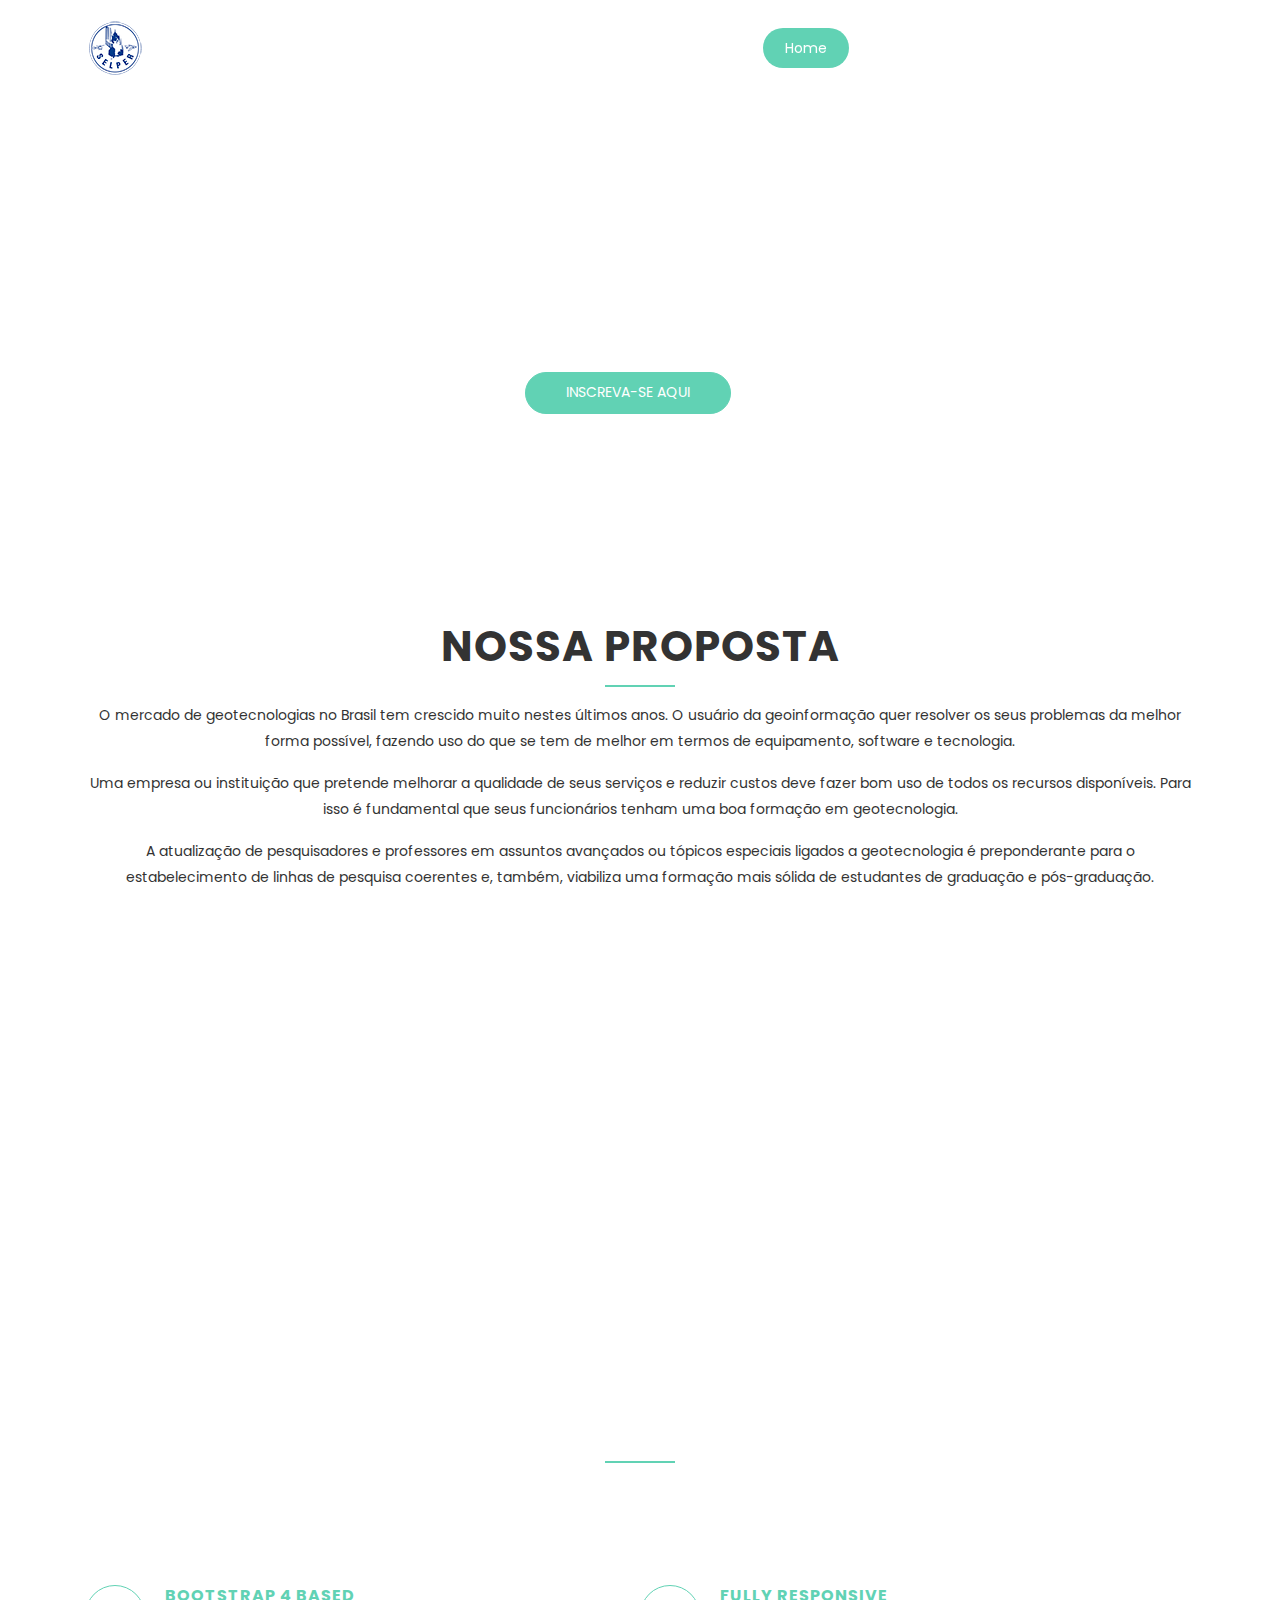
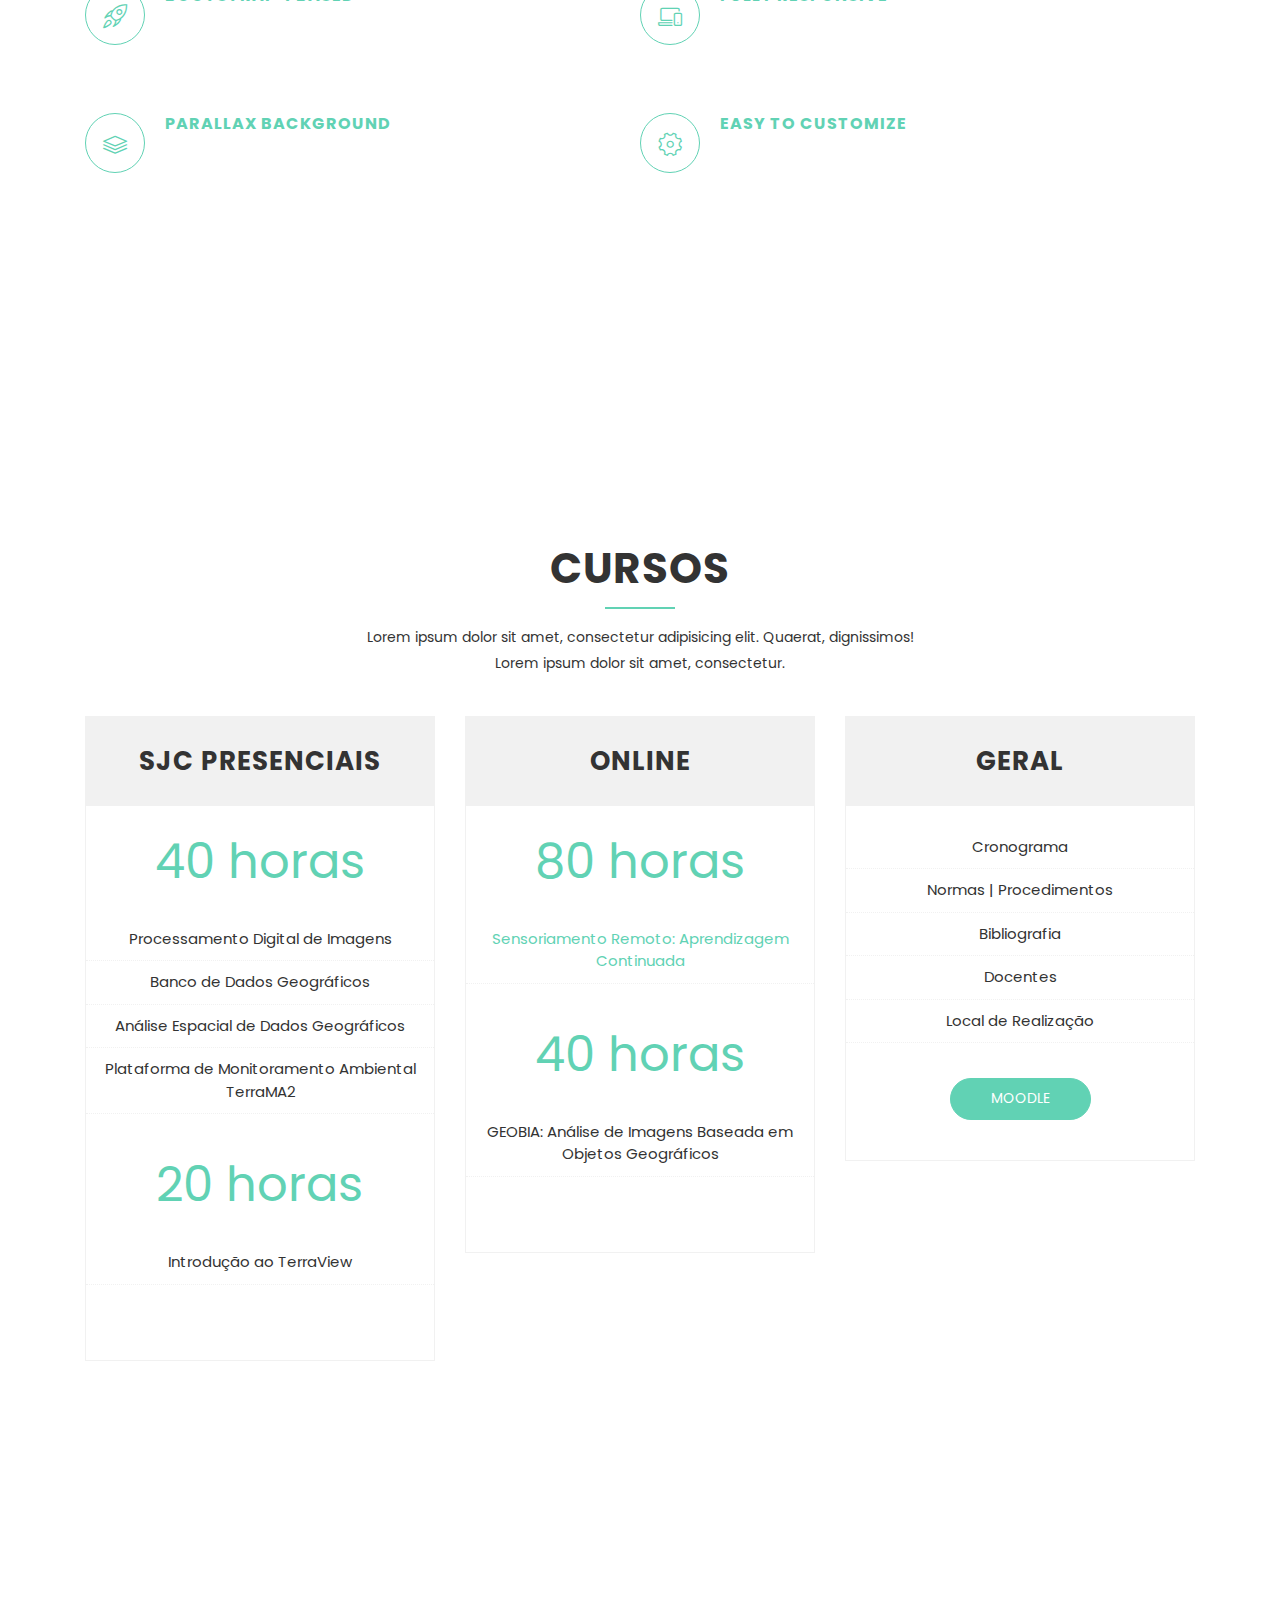
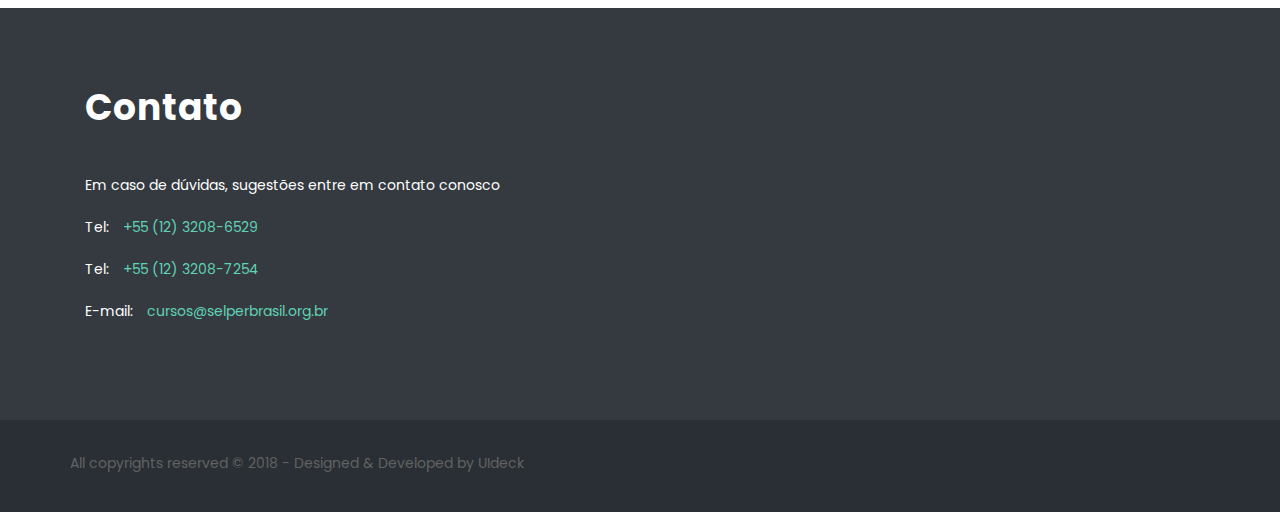
==== index.html @ e71ef6f6 "Initial commit" ====
<!DOCTYPE html>
<html lang="en">
<head>
  <!-- Required meta tags -->
  <meta charset="utf-8">
  <meta name="viewport" content="width=device-width, initial-scale=1, shrink-to-fit=no">
  <meta name="keywords" content="Bootstrap, Parallax, Template, Registration, Landing">
  <meta name="viewport" content="width=device-width, initial-scale=1, maximum-scale=1">
  <meta name="author" content="Grayrids">
  <title>SELPER | Cursos de Curta Duração</title>

  <!-- Bootstrap CSS -->
  <link rel="stylesheet" href="css/bootstrap.min.css">
  <link rel="stylesheet" href="css/font-awesome.min.css">
  <link rel="stylesheet" href="css/line-icons.css">
  <link rel="stylesheet" href="css/owl.carousel.css">
  <link rel="stylesheet" href="css/owl.theme.css">
  <link rel="stylesheet" href="css/nivo-lightbox.css">
  <link rel="stylesheet" href="css/magnific-popup.css">
  <link rel="stylesheet" href="css/slicknav.css">
  <link rel="stylesheet" href="css/animate.css">
  <link rel="stylesheet" href="css/main.css">    
  <link rel="stylesheet" href="css/responsive.css">

</head>
<body>

  <!-- Header Section Start -->
  <header id="hero-area" data-stellar-background-ratio="0.5">    
    <!-- Navbar Start -->
    <nav class="navbar navbar-expand-lg fixed-top scrolling-navbar indigo">
      <div class="container">
        <!-- Brand and toggle get grouped for better mobile display -->
        <div class="navbar-header">
          <a href="index.html" class="navbar-brand"><img class="img-fulid" src="img/selper.png" alt=""></a>
          <button class="navbar-toggler" type="button" data-toggle="collapse" data-target="#main-navbar" aria-controls="main-navbar" aria-expanded="false" aria-label="Toggle navigation">
            <i class="lnr lnr-menu"></i>
          </button>
        </div>
        <div class="collapse navbar-collapse" id="main-navbar">
          <ul class="navbar-nav mr-auto w-100 justify-content-end">
            <li class="nav-item">
              <a class="nav-link page-scroll" href="#hero-area">Home</a>
            </li>
            <li class="nav-item">
              <a class="nav-link page-scroll" href="#services">Nossa Proposta</a>
            </li>
             <!--  <li class="nav-item">
                <a class="nav-link page-scroll" href="#features">Features</a>
              </li> -->
              <!-- <li class="nav-item">
                <a class="nav-link page-scroll" href="#portfolios">Works</a>
              </li> -->
              <li class="nav-item">
                <a class="nav-link page-scroll" href="#pricing">Cursos</a>
              </li>
              <!-- <li class="nav-item">
                <a class="nav-link page-scroll" href="#team">Team</a>
              </li> -->
              <!-- <li class="nav-item">
                <a class="nav-link page-scroll" href="#blog">Blog</a>
              </li> -->
              <li class="nav-item">
                <a class="nav-link page-scroll" href="#contact">Contact</a>
              </li>
            </ul>
          </div>
        </div>

        <!-- Mobile Menu Start -->
        <ul class="mobile-menu">
         <li>
          <a class="page-scroll" href="#hero-area">Home</a>
        </li>
        <li>
          <a class="page-scroll" href="#services">Services</a>
        </li>
        <li>
          <a class="page-scroll" href="#features">Features</a>
        </li>
        <li>
          <a class="page-scroll" href="#portfolios">Works</a>
        </li>
        <li>
          <a class="page-scroll" href="#pricing">Pricing</a>
        </li>
        <li>
          <a class="page-scroll" href="#team">Team</a>
        </li>
        <li >
          <a class="page-scroll" href="#blog">Blog</a>
        </li>
        <li>
          <a class="page-scroll" href="#contact">Contact</a>
        </li>
      </ul>
      <!-- Mobile Menu End -->

    </nav>
    <!-- Navbar End -->   
    <div class="container">      
      <div class="row justify-content-md-center">
        <div class="col-md-10">
          <div class="contents text-center">
            <h1 class="wow fadeInDown" data-wow-duration="1000ms" data-wow-delay="0.3s">SELPER BRASIL | Cursos de Curta Duração</h1>
            <p class="lead  wow fadeIn" data-wow-duration="1000ms" data-wow-delay="400ms">O programa de Formação Avançada em Geotecnologias é oferecido pela SELPER Brasil e tem por objetivo apresentar um conjunto de cursos de curta duração, presenciais e online, destinados a apoiar o uso das geotecnologias no Brasil. </p>
            <a href="#pricing" class="btn btn-common wow fadeInUp" data-wow-duration="1000ms" data-wow-delay="400ms">Inscreva-se aqui</a>
          </div>
        </div>
      </div> 
    </div>           
  </header>
  <!-- Header Section End --> 

  <!-- Services Section Start -->
  <section id="services" class="section">
    <div class="container">
      <div class="section-header">          
        <h2 class="section-title wow fadeIn" data-wow-duration="1000ms" data-wow-delay="0.3s">Nossa Proposta</h2>
        <hr class="lines wow zoomIn" data-wow-delay="0.3s">
        <p class="section-subtitle wow fadeIn" data-wow-duration="1000ms" data-wow-delay="0.3s">O mercado de geotecnologias no Brasil tem crescido muito nestes últimos anos. O usuário da geoinformação quer resolver os seus problemas da melhor forma possível, fazendo uso do que se tem de melhor em termos de equipamento, software e tecnologia.</p> 

         <p class="section-subtitle wow fadeIn" data-wow-duration="1000ms" data-wow-delay="0.3s"> Uma empresa ou instituição que pretende melhorar a qualidade de seus serviços e reduzir custos deve fazer bom uso de todos os recursos disponíveis. Para isso é fundamental que seus funcionários tenham uma boa formação em geotecnologia.</p>

          <p class="section-subtitle wow fadeIn" data-wow-duration="1000ms" data-wow-delay="0.3s">A atualização de pesquisadores e professores em assuntos avançados ou tópicos especiais ligados a geotecnologia é preponderante para o estabelecimento de linhas de pesquisa coerentes e, também, viabiliza uma formação mais sólida de estudantes de graduação e pós-graduação. </p>

        <p class="section-subtitle wow fadeIn" data-wow-duration="1000ms" data-wow-delay="0.3s">É neste contexto que a SELPER coloca sua proposta de treinamento <span style="color: rgb(97, 183, 142);">"Formação Avançada em Geotecnologias"</span>. O oferecimento de treinamento na área de geoinformação tem o objetivo de propiciar aos profissionais de empresas, universidades e institutos de pesquisa uma formação abrangente em geotecnologias.</p>
      </div>
      <div class="row">
        <div class="col-md-4 col-sm-6">
          <div class="item-boxes wow fadeInDown" data-wow-delay="0.8s">
            <div class="icon">
              <i class="lnr lnr-laptop"></i>
            </div>
            <h4>Atuação</h4>
            <p>Sensoriamento Remoto, Geotecnologias e Geoprocessamento</p>
          </div>
        </div>
        <div class="col-md-4 col-sm-6">
          <div class="item-boxes wow fadeInDown" data-wow-delay="0.2s">
            <div class="icon">
              <i class="lnr lnr-users"></i>
            </div>
            <h4>Merece destaque</h4>
            <p>4.700 profissionais terem participado dos cursos nos 15 anos de existência do nosso programa de treinamento</p>
          </div>
        </div>
        <div class="col-md-4 col-sm-6">
          <div class="item-boxes wow fadeInDown" data-wow-delay="1.2s">
            <div class="icon">
              <i class="lnr lnr-book"></i>
            </div>
            <h4>Cursos</h4>
            <p>Presenciais, Online, na sua Instituição</p>
          </div>
        </div>
      </div>
    </div>
  </section>
  <!-- Services Section End -->

  <!-- Features Section Start -->
     <section id="features" class="section" data-stellar-background-ratio="0.2">
      <div class="container">
        <div class="section-header">          
          <h2 class="section-title">Cursos em Destaque</h2>
          <hr class="lines">
          <p class="section-subtitle">Lorem ipsum dolor sit amet, consectetur adipisicing elit. Quaerat, dignissimos! <br> Lorem ipsum dolor sit amet, consectetur.</p>
        </div>
        <div class="row">
          <div class="col-lg-12 col-md-12 col-xs-12">
            <div class="container">
              <div class="row">
                 <div class="col-lg-6 col-sm-6 col-xs-12 box-item">
                    <span class="icon">
                      <i class="lnr lnr-rocket"></i>
                    </span>
                    <div class="text">
                      <h4>Bootstrap 4 Based</h4>
                      <p>Lorem Ipsum is simply dummy text of the printing and typesetting industry.</p>
                    </div>
                  </div>
                  <div class="col-lg-6 col-sm-6 col-xs-12 box-item">
                    <span class="icon">
                      <i class="lnr lnr-laptop-phone"></i>
                    </span>
                    <div class="text">
                      <h4>Fully Responsive</h4>
                      <p>Lorem Ipsum is simply dummy text of the printing and typesetting industry.</p>
                    </div>
                  </div>
                  <div class="col-lg-6 col-sm-6 col-xs-12 box-item">
                    <span class="icon">
                      <i class="lnr lnr-layers"></i>
                    </span>
                    <div class="text">
                      <h4>Parallax Background</h4>
                      <p>Lorem Ipsum is simply dummy text of the printing and typesetting industry</p>
                    </div>
                  </div>
                  <div class="col-lg-6 col-sm-6 col-xs-12 box-item">
                    <span class="icon">
                      <i class="lnr lnr-cog"></i>
                    </span>
                    <div class="text">
                      <h4>Easy to Customize</h4>
                      <p>Lorem Ipsum is simply dummy text of the printing and typesetting industry</p>
                    </div>
                  </div>
              </div>
            </div>
          </div>


          <!-- <div class="col-lg-4 col-xs-12">
            <div class="show-box">
              <img class="img-fulid" src="img/features/feature.png" alt="">
            </div>
          </div> -->
        </div>
      </div>


    </section>
    <!-- Features Section End -->    

    <!-- Portfolio Section -->
    <section id="portfolios" class="section">
      <!-- Container Starts -->
      <!-- <div class="container">
        <div class="section-header">          
          <h2 class="section-title">Our Portfolio</h2>
          <hr class="lines">
          <p class="section-subtitle">Lorem ipsum dolor sit amet, consectetur adipisicing elit. Quaerat, dignissimos! <br> Lorem ipsum dolor sit amet, consectetur.</p>
        </div>
        <div class="row">          
          <div class="col-md-12"> -->
            <!-- Portfolio Controller/Buttons -->
            <!-- <div class="controls text-center">
              <a class="filter active btn btn-common" data-filter="all">
                All 
              </a>
              <a class="filter btn btn-common" data-filter=".design">
                Design 
              </a>
              <a class="filter btn btn-common" data-filter=".development">
                Development
              </a>
              <a class="filter btn btn-common" data-filter=".print">
                Print 
              </a>
            </div> -->
            <!-- Portfolio Controller/Buttons Ends-->
          </div>

          <!-- Portfolio Recent Projects -->
          <!-- <div id="portfolio" class="row">
            <div class="col-sm-6 col-md-4 col-lg-4 col-xl-4 mix development print">
              <div class="portfolio-item">
                <div class="shot-item">
                  <img src="img/portfolio/img1.jpg" alt="" />  
                  <a class="overlay lightbox" href="img/portfolio/img1.jpg">
                    <i class="lnr lnr-eye item-icon"></i>
                  </a>
                </div>               
              </div>
            </div>
            <div class="col-sm-6 col-md-4 col-lg-4 col-xl-4 mix design print">
              <div class="portfolio-item">
                <div class="shot-item">
                  <img src="img/portfolio/img2.jpg" alt="" />  
                  <a class="overlay lightbox" href="img/portfolio/img2.jpg">
                    <i class="lnr lnr-eye item-icon"></i>
                  </a>
                </div>               
              </div>
            </div>
            <div class="col-sm-6 col-md-4 col-lg-4 col-xl-4 mix development">
              <div class="portfolio-item">
                <div class="shot-item">
                  <img src="img/portfolio/img3.jpg" alt="" />  
                  <a class="overlay lightbox" href="img/portfolio/img3.jpg">
                    <i class="lnr lnr-eye item-icon"></i>
                  </a>
                </div>               
              </div>
            </div>
            <div class="col-sm-6 col-md-4 col-lg-4 col-xl-4 mix development design">
              <div class="portfolio-item">
                <div class="shot-item">
                  <img src="img/portfolio/img4.jpg" alt="" />  
                  <a class="overlay lightbox" href="img/portfolio/img4.jpg">
                    <i class="lnr lnr-eye item-icon"></i>
                  </a>
                </div>               
              </div>
            </div>
            <div class="col-sm-6 col-md-4 col-lg-4 col-xl-4 mix development">
              <div class="portfolio-item">
                <div class="shot-item">
                  <img src="img/portfolio/img5.jpg" alt="" />  
                  <a class="overlay lightbox" href="img/portfolio/img5.jpg">
                    <i class="lnr lnr-eye item-icon"></i>
                  </a>
                </div>               
              </div>
            </div>
            <div class="col-sm-6 col-md-4 col-lg-4 col-xl-4 mix print design">
              <div class="portfolio-item">
                <div class="shot-item">
                  <img src="img/portfolio/img6.jpg" alt="" />  
                  <a class="overlay lightbox" href="img/portfolio/img6.jpg">
                    <i class="lnr lnr-eye item-icon"></i>
                  </a>
                </div>               
              </div>
            </div>
          </div>
        </div>
      </div> -->
      <!-- Container Ends -->
    </section>
    <!-- Portfolio Section Ends --> 

    <!-- Start Video promo Section -->
    <!-- <section class="video-promo section">
      <div class="container">
        <div class="row justify-content-center">
          <div class="col-lg-8">
              <div class="video-promo-content text-center">
                <h2 class="wow zoomIn" data-wow-duration="1000ms" data-wow-delay="100ms">Watch Our Intro video</h2>
                <p class="wow zoomIn" data-wow-duration="1000ms" data-wow-delay="100ms">Aliquam vestibulum cursus felis. In iaculis iaculis sapien ac condimentum. Vestibulum congue posuere lacus, id tincidunt nisi porta sit amet. Suspendisse et sapien varius, pellentesque dui non, semper orci.</p>
                <a href="https://www.youtube.com/watch?v=IXoMDwh4Cq8" class="video-popup wow fadeInUp" data-wow-duration="1000ms" data-wow-delay="0.3s"><i class="lnr lnr-film-play"></i></a>
              </div>
          </div>
        </div>
      </div>
    </section> -->
    <!-- End Video Promo Section -->

    <!-- Start Pricing Table Section -->
    <div id="pricing" class="section pricing-section">
      <div class="container">
        <div class="section-header">          
          <h2 class="section-title">Cursos</h2>
          <hr class="lines">
          <p class="section-subtitle">Lorem ipsum dolor sit amet, consectetur adipisicing elit. Quaerat, dignissimos! <br> Lorem ipsum dolor sit amet, consectetur.</p>
        </div>

        <div class="row pricing-tables">
          <div class="col-md-4 col-sm-6 col-xs-12">
            <div class="pricing-table">
              <div class="pricing-details">
                <h2>SJC Presenciais</h2>
                <span>40 horas</span>
                <ul>
                  <li>Processamento Digital de Imagens</li>
                  <li>Banco de Dados Geográficos</li>
                  <li>Análise Espacial de Dados Geográficos</li>
                  <li>Plataforma de Monitoramento Ambiental TerraMA2</li>
                </ul>
                <span>20 horas</span>
                <ul>
                  <li>Introdução ao TerraView</li>
                </ul>
              </div>
              <!-- <div class="plan-button">
                <a href="#" class="btn btn-common">Saiba Mais</a>
              </div> -->
            </div>
          </div>

          <div class="col-md-4 col-sm-6 col-xs-12">
            <div class="pricing-table">
              <div class="pricing-details">
                <h2>Online</h2>
                <span>80 horas</span>
                <ul>
                  <li><a href="remote-sensing/index.html">Sensoriamento Remoto: Aprendizagem Continuada</a></li>
                </ul>
                <span>40 horas</span>
                <ul>
                  <li>GEOBIA: Análise de Imagens Baseada em Objetos Geográficos</li>
                </ul>
              </div>
              <!-- <div class="plan-button">
                <a href="#" class="btn btn-common">Saiba Mais</a>
              </div> -->
            </div>
          </div>

          <div class="col-md-4 col-sm-6 col-xs-12">
            <div class="pricing-table">
              <div class="pricing-details">
                <h2>Geral</h2>
                <!-- <span>$9.50</span> -->
                <ul>
                  <li>Cronograma</li>
                  <li>Normas | Procedimentos</li>
                  <li>Bibliografia</li>
                  <li>Docentes</li>
                  <li>Local de Realização</li>
                </ul>
              </div>
              <div class="plan-button">
                <a href="#" class="btn btn-common">MOODLE</a>
              </div>
            </div>
          </div>

        </div>
      </div>
    </div>
    <!-- End Pricing Table Section -->

    <!-- Counter Section Start -->
    <!-- <div class="counters section" data-stellar-background-ratio="0.5">
      <div class="container">
        <div class="row"> 
          <div class="col-sm-6 col-md-3 col-lg-3">
            <div class="facts-item">   
              <div class="icon">
                <i class="lnr lnr-clock"></i>
              </div>             
              <div class="fact-count">
                <h3><span class="counter">1589</span></h3>
                <h4>Working Hours</h4>
              </div>
            </div>
          </div>
          <div class="col-sm-6 col-md-3 col-lg-3">
            <div class="facts-item">   
              <div class="icon">
                <i class="lnr lnr-briefcase"></i>
              </div>            
              <div class="fact-count">
                <h3><span class="counter">699</span></h3>
                <h4>Completed Projects</h4>
              </div>
            </div>
          </div>
          <div class="col-sm-6 col-md-3 col-lg-3">
            <div class="facts-item"> 
              <div class="icon">
                <i class="lnr lnr-user"></i>
              </div>              
              <div class="fact-count">
                <h3><span class="counter">203</span></h3>
                <h4>No. of Clients</h4>
              </div>
            </div>
          </div>
          <div class="col-sm-6 col-md-3 col-lg-3">
            <div class="facts-item"> 
              <div class="icon">
                <i class="lnr lnr-heart"></i>
              </div>              
              <div class="fact-count">
                <h3><span class="counter">1689</span></h3>
                <h4>Peoples Love</h4>
              </div>
            </div>
          </div>
        </div>
      </div>
    </div> -->
    <!-- Counter Section End -->

    <!-- Team section Start -->
    <!-- <section id="team" class="section">
      <div class="container">
        <div class="section-header">          
          <h2 class="section-title">Our Team</h2>
          <hr class="lines">
          <p class="section-subtitle">Lorem ipsum dolor sit amet, consectetur adipisicing elit. Quaerat, dignissimos! <br> Lorem ipsum dolor sit amet, consectetur.</p>
        </div>
        <div class="row">
          <div class="col-lg-3 col-md-6 col-xs-12">
            <div class="single-team">
              <img src="img/team/team1.jpg" alt="">
              <div class="team-details">
                <div class="team-inner">
                  <h4 class="team-title">Jhon Doe</h4>
                  <p>Chief Technical Officer</p>
                  <ul class="social-list">
                    <li class="facebook"><a href="#"><i class="fa fa-facebook"></i></a></li>
                    <li class="twitter"><a href="#"><i class="fa fa-twitter"></i></a></li>
                    <li class="google-plus"><a href="#"><i class="fa fa-google-plus"></i></a></li>
                    <li class="linkedin"><a href="#"><i class="fa fa-linkedin"></i></a></li>
                  </ul>
                </div>
              </div>
            </div>
          </div>
          <div class="col-lg-3 col-md-6 col-xs-12">
            <div class="single-team">
              <img src="img/team/team2.jpg" alt="">
              <div class="team-details">
                <div class="team-inner">
                  <h4 class="team-title">Paul Kowalsy</h4>
                  <p>CEO & Co-Founder</p>
                  <ul class="social-list">
                    <li class="facebook"><a href="#"><i class="fa fa-facebook"></i></a></li>
                    <li class="twitter"><a href="#"><i class="fa fa-twitter"></i></a></li>
                    <li class="google-plus"><a href="#"><i class="fa fa-google-plus"></i></a></li>
                    <li class="linkedin"><a href="#"><i class="fa fa-linkedin"></i></a></li>
                  </ul>
                </div>
              </div>
            </div>
          </div>
          <div class="col-lg-3 col-md-6 col-xs-12">
            <div class="single-team">
              <img src="img/team/team3.jpg" alt="">
              <div class="team-details">
                <div class="team-inner">                  
                  <h4 class="team-title">Emilly Williams</h4>
                  <p>Business Manager</p>
                  <ul class="social-list">
                    <li class="facebook"><a href="#"><i class="fa fa-facebook"></i></a></li>
                    <li class="twitter"><a href="#"><i class="fa fa-twitter"></i></a></li>
                    <li class="google-plus"><a href="#"><i class="fa fa-google-plus"></i></a></li>
                    <li class="linkedin"><a href="#"><i class="fa fa-linkedin"></i></a></li>
                  </ul>
                </div>
              </div>
            </div>
          </div>
          <div class="col-lg-3 col-md-6 col-xs-12">
            <div class="single-team">
              <img class="img-fulid" src="img/team/team4.jpg" alt="">
              <div class="team-details">
                <div class="team-inner">
                  <h4 class="team-title">Patricia Green</h4>
                  <p>Graphic Designer</p>
                  <ul class="social-list">
                    <li class="facebook"><a href="#"><i class="fa fa-facebook"></i></a></li>
                    <li class="twitter"><a href="#"><i class="fa fa-twitter"></i></a></li>
                    <li class="google-plus"><a href="#"><i class="fa fa-google-plus"></i></a></li>
                    <li class="linkedin"><a href="#"><i class="fa fa-linkedin"></i></a></li>
                  </ul>
                </div>
              </div>
            </div>
          </div>
        </div>
      </div>
    </section> -->
    <!-- Team section End -->

    <!-- testimonial Section Start -->
    <!-- <div id="testimonial" class="section" data-stellar-background-ratio="0.1">
      <div class="container">
        <div class="row justify-content-md-center">
          <div class="col-md-12">
            <div class="touch-slider owl-carousel owl-theme">
              <div class="testimonial-item">
                <img src="img/testimonial/customer1.jpg" alt="Client Testimonoal" />
                <div class="testimonial-text">
                  <p>Lorem ipsum dolor sit amet, consectetur adipisicing elit. send do <br> adipisicing ciusmod tempor incididunt ut labore et</p>
                  <h3>Jone Deam</h3>
                  <span>Fondor of Jalmori</span>
                </div>
              </div>
              <div class="testimonial-item">
                <img src="img/testimonial/customer2.jpg" alt="Client Testimonoal" />
                <div class="testimonial-text">
                  <p>Lorem ipsum dolor sit amet, consectetur adipisicing elit. send do <br> adipisicing ciusmod tempor incididunt ut labore et</p>
                  <h3>Oidila Matik</h3>
                  <span>President Lexo Inc</span>
                </div>
              </div>
              <div class="testimonial-item">
                <img src="img/testimonial/customer3.jpg" alt="Client Testimonoal" />
                <div class="testimonial-text">
                  <p>Lorem ipsum dolor sit amet, consectetur adipisicing elit. send do <br> adipisicing ciusmod tempor incididunt ut labore et</p>
                  <h3>Alex Dattilo</h3>
                  <span>CEO Optima Inc</span>
                </div>
              </div>
              <div class="testimonial-item">
                <img src="img/testimonial/customer4.jpg" alt="Client Testimonoal" />
                <div class="testimonial-text">
                  <p>Lorem ipsum dolor sit amet, consectetur adipisicing elit. send do <br> adipisicing ciusmod tempor incididunt ut labore et</p>
                  <h3>Paul Kowalsy</h3>
                  <span>CEO & Founder</span>
                </div>
              </div>
            </div>
          </div>
        </div>        
      </div>
    </div> -->
    <!-- testimonial Section Start -->

    <!-- Blog Section -->
    <section id="blog" class="section">
      <!-- Container Starts -->
      <!-- <div class="container">
        <div class="section-header">          
          <h2 class="section-title">Recent Blog</h2>
          <hr class="lines">
          <p class="section-subtitle">Lorem ipsum dolor sit amet, consectetur adipisicing elit. Quaerat, dignissimos! <br> Lorem ipsum dolor sit amet, consectetur.</p>
        </div>
        <div class="row">
          <div class="col-lg-4 col-md-4 col-sm-6 col-xs-12 blog-item"> -->
            <!-- Blog Item Starts -->
            <!-- <div class="blog-item-wrapper">
              <div class="blog-item-img">
                <a href="single-post.html">
                  <img src="img/blog/img1.jpg" alt="">
                </a>                
              </div>
              <div class="blog-item-text"> 
                <div class="meta-tags">
                  <span class="date"><i class="lnr  lnr-clock"></i>2 Days Ago</span>
                  <span class="comments"><a href="#"><i class="lnr lnr-bubble"></i> 24 Comments</a></span>
                </div>
                <h3>
                  <a href="single-post.html">How often should you tweet?</a>
                </h3>
                <p>
                Lorem ipsum dolor sit amet, consectetur adipisicing elit, sed do eiusmod tempor incididunt ut labore et dolore magna aliqua... 
                </p>
                <a href="single-post.html" class="btn-rm">Read More <i class="lnr lnr-arrow-right"></i></a>
              </div>
            </div> -->
            <!-- Blog Item Wrapper Ends-->
          </div>

          <div class="col-lg-4 col-md-4 col-sm-6 col-xs-12 blog-item">
            <!-- Blog Item Starts -->
            <!-- <div class="blog-item-wrapper">
              <div class="blog-item-img">
                <a href="single-post.html">
                  <img src="img/blog/img2.jpg" alt="">
                </a>                
              </div>
              <div class="blog-item-text"> 
                <div class="meta-tags">
                  <span class="date"><i class="lnr  lnr-clock"></i>2 Days Ago</span>
                  <span class="comments"><a href="#"><i class="lnr lnr-bubble"></i> 24 Comments</a></span>
                </div>
                <h3>
                  <a href="single-post.html">Content is still king</a>
                </h3>
                <p>
                Lorem ipsum dolor sit amet, consectetur adipisicing elit, sed do eiusmod tempor incididunt ut labore et dolore magna aliqua... 
                </p>
                <a href="single-post.html" class="btn-rm">Read More <i class="lnr lnr-arrow-right"></i></a>
              </div>
            </div> -->
            <!-- Blog Item Wrapper Ends-->
          </div>

          <div class="col-lg-4 col-md-4 col-sm-6 col-xs-12 blog-item">
            <!-- Blog Item Starts -->
            <!-- <div class="blog-item-wrapper">
              <div class="blog-item-img">
                <a href="single-post.html">
                  <img src="img/blog/img3.jpg" alt="">
                </a>                
              </div>
              <div class="blog-item-text"> 
                <div class="meta-tags">
                  <span class="date"><i class="lnr  lnr-clock"></i>2 Days Ago</span>
                  <span class="comments"><a href="#"><i class="lnr lnr-bubble"></i> 24 Comments</a></span>
                </div> 
                <h3>
                  <a href="single-post.html">Social media at work</a>
                </h3>
                <p>
                 Lorem ipsum dolor sit amet, consectetur adipisicing elit, sed do eiusmod tempor incididunt ut labore et dolore magna aliqua... 
                </p>
                <a href="single-post.html" class="btn-rm">Read More <i class="lnr lnr-arrow-right"></i></a>
              </div>
            </div> -->
            <!-- Blog Item Wrapper Ends-->
          </div>
        </div>
      </div>
    </section>
    <!-- blog Section End -->

    <!-- Contact Section Start -->
    <section id="contact" class="section" data-stellar-background-ratio="-0.2">      
      <div class="contact-form">
        <div class="container">
          <div class="row">     
            <div class="col-lg-6 col-sm-6 col-xs-12">
              <div class="contact-us">
                <h3>Contato</h3>
                <p>Em caso de dúvidas, sugestões entre em contato conosco</p>
                <div class="contact-address">
                  <p class="phone">Tel: <span>+55 (12) 3208-6529</span></p>
                  <p class="phone">Tel: <span>+55 (12) 3208-7254</span></p>
                  <p class="email">E-mail: <span><a href="mailto:cursos@selperbrasil.org.br">cursos@selperbrasil.org.br</a></span></p>

                </div>
<!--                 <div class="social-icons">
                  <ul>
                    <li class="facebook"><a href="#"><i class="fa fa-facebook"></i></a></li>
                    <li class="twitter"><a href="#"><i class="fa fa-twitter"></i></a></li>
                    <li class="google-plus"><a href="#"><i class="fa fa-google-plus"></i></a></li>
                    <li class="linkedin"><a href="#"><i class="fa fa-linkedin"></i></a></li>
                    <li class="dribbble"><a href="#"><i class="fa fa-dribbble"></i></a></li>
                  </ul>
                </div> -->
              </div>
            </div>     
<!--             <div class="col-lg-6 col-sm-6 col-xs-12">
              <div class="contact-block">
                <form id="contactForm">
                  <div class="row">
                    <div class="col-md-12">
                      <div class="form-group">
                        <input type="text" class="form-control" id="name" name="name" placeholder="Your Name" required data-error="Please enter your name">
                        <div class="help-block with-errors"></div>
                      </div>                                 
                    </div>
                    <div class="col-md-12">
                      <div class="form-group">
                        <input type="text" placeholder="Your Email" id="email" class="form-control" name="name" required data-error="Please enter your email">
                        <div class="help-block with-errors"></div>
                      </div> 
                    </div>
                    <div class="col-md-12">
                      <div class="form-group"> 
                        <textarea class="form-control" id="message" placeholder="Your Message" rows="8" data-error="Write your message" required></textarea>
                        <div class="help-block with-errors"></div>
                      </div>
                      <div class="submit-button text-center">
                        <button class="btn btn-common" id="submit" type="submit">Send Message</button>
                        <div id="msgSubmit" class="h3 text-center hidden"></div> 
                        <div class="clearfix"></div> 
                      </div>
                    </div>
                  </div>            
                </form>
              </div>
            </div> -->
          </div>
        </div>
      </div>           
    </section>
    <!-- Contact Section End -->

    <!-- Footer Section Start -->
    <footer>          
      <div class="container">
        <div class="row">
          <div class="copyright">
              <p>All copyrights reserved &copy; 2018 - Designed & Developed by <a rel="nofollow" href="https://uideck.com">UIdeck</a></p>
            </div>
          </div>
          <!-- Footer Links -->
          <!-- <div class="col-lg-6 col-sm-6 col-xs-12">
            <ul class="footer-links">
              <li>
                <a href="#">Homepage</a>
              </li>
              <li>
                <a href="#">Services</a>
              </li>
              <li>
                <a href="#">About Us</a>
              </li>
              <li>
                <a href="#">Contact</a>
              </li>
            </ul>
          </div> -->
      </div>
    </footer>
    <!-- Footer Section End --> 

    <!-- Go To Top Link -->
    <a href="#" class="back-to-top">
      <i class="lnr lnr-arrow-up"></i>
    </a>
    
    <div id="loader">
      <div class="spinner">
        <div class="double-bounce1"></div>
        <div class="double-bounce2"></div>
      </div>
    </div>     

    <!-- jQuery first, then Tether, then Bootstrap JS. -->
    <script src="js/jquery-min.js"></script>
    <script src="js/popper.min.js"></script>
    <script src="js/bootstrap.min.js"></script>
    <script src="js/jquery.mixitup.js"></script>
    <script src="js/nivo-lightbox.js"></script>
    <script src="js/owl.carousel.js"></script>    
    <script src="js/jquery.stellar.min.js"></script>    
    <script src="js/jquery.nav.js"></script>    
    <script src="js/scrolling-nav.js"></script>    
    <script src="js/jquery.easing.min.js"></script>    
    <script src="js/smoothscroll.js"></script>    
    <script src="js/jquery.slicknav.js"></script>     
    <script src="js/wow.js"></script>   
    <script src="js/jquery.vide.js"></script>
    <script src="js/jquery.counterup.min.js"></script>    
    <script src="js/jquery.magnific-popup.min.js"></script>    
    <script src="js/waypoints.min.js"></script>    
    <script src="js/form-validator.min.js"></script>
    <script src="js/contact-form-script.js"></script>   
    <script src="js/main.js"></script>

  </body>
  </html>
---- css/line-icons.css ----
@font-face {
	font-family: 'Linearicons-Free';
	src:url('../fonts/Linearicons-Free.eot?w118d');
	src:url('../fonts/Linearicons-Free.eot?#iefixw118d') format('embedded-opentype'),
		url('../fonts/Linearicons-Free.woff2?w118d') format('woff2'),
		url('../fonts/Linearicons-Free.woff?w118d') format('woff'),
		url('../fonts/Linearicons-Free.ttf?w118d') format('truetype'),
		url('../fonts/Linearicons-Free.svg?w118d#Linearicons-Free') format('svg');
	font-weight: normal;
	font-style: normal;
}

.lnr {
	font-family: 'Linearicons-Free';
	speak: none;
	font-style: normal;
	font-weight: normal;
	font-variant: normal;
	text-transform: none;
	line-height: 1;

	/* Better Font Rendering =========== */
	-webkit-font-smoothing: antialiased;
	-moz-osx-font-smoothing: grayscale;
}

.lnr-home:before {
	content: "\e800";
}
.lnr-apartment:before {
	content: "\e801";
}
.lnr-pencil:before {
	content: "\e802";
}
.lnr-magic-wand:before {
	content: "\e803";
}
.lnr-drop:before {
	content: "\e804";
}
.lnr-lighter:before {
	content: "\e805";
}
.lnr-poop:before {
	content: "\e806";
}
.lnr-sun:before {
	content: "\e807";
}
.lnr-moon:before {
	content: "\e808";
}
.lnr-cloud:before {
	content: "\e809";
}
.lnr-cloud-upload:before {
	content: "\e80a";
}
.lnr-cloud-download:before {
	content: "\e80b";
}
.lnr-cloud-sync:before {
	content: "\e80c";
}
.lnr-cloud-check:before {
	content: "\e80d";
}
.lnr-database:before {
	content: "\e80e";
}
.lnr-lock:before {
	content: "\e80f";
}
.lnr-cog:before {
	content: "\e810";
}
.lnr-trash:before {
	content: "\e811";
}
.lnr-dice:before {
	content: "\e812";
}
.lnr-heart:before {
	content: "\e813";
}
.lnr-star:before {
	content: "\e814";
}
.lnr-star-half:before {
	content: "\e815";
}
.lnr-star-empty:before {
	content: "\e816";
}
.lnr-flag:before {
	content: "\e817";
}
.lnr-envelope:before {
	content: "\e818";
}
.lnr-paperclip:before {
	content: "\e819";
}
.lnr-inbox:before {
	content: "\e81a";
}
.lnr-eye:before {
	content: "\e81b";
}
.lnr-printer:before {
	content: "\e81c";
}
.lnr-file-empty:before {
	content: "\e81d";
}
.lnr-file-add:before {
	content: "\e81e";
}
.lnr-enter:before {
	content: "\e81f";
}
.lnr-exit:before {
	content: "\e820";
}
.lnr-graduation-hat:before {
	content: "\e821";
}
.lnr-license:before {
	content: "\e822";
}
.lnr-music-note:before {
	content: "\e823";
}
.lnr-film-play:before {
	content: "\e824";
}
.lnr-camera-video:before {
	content: "\e825";
}
.lnr-camera:before {
	content: "\e826";
}
.lnr-picture:before {
	content: "\e827";
}
.lnr-book:before {
	content: "\e828";
}
.lnr-bookmark:before {
	content: "\e829";
}
.lnr-user:before {
	content: "\e82a";
}
.lnr-users:before {
	content: "\e82b";
}
.lnr-shirt:before {
	content: "\e82c";
}
.lnr-store:before {
	content: "\e82d";
}
.lnr-cart:before {
	content: "\e82e";
}
.lnr-tag:before {
	content: "\e82f";
}
.lnr-phone-handset:before {
	content: "\e830";
}
.lnr-phone:before {
	content: "\e831";
}
.lnr-pushpin:before {
	content: "\e832";
}
.lnr-map-marker:before {
	content: "\e833";
}
.lnr-map:before {
	content: "\e834";
}
.lnr-location:before {
	content: "\e835";
}
.lnr-calendar-full:before {
	content: "\e836";
}
.lnr-keyboard:before {
	content: "\e837";
}
.lnr-spell-check:before {
	content: "\e838";
}
.lnr-screen:before {
	content: "\e839";
}
.lnr-smartphone:before {
	content: "\e83a";
}
.lnr-tablet:before {
	content: "\e83b";
}
.lnr-laptop:before {
	content: "\e83c";
}
.lnr-laptop-phone:before {
	content: "\e83d";
}
.lnr-power-switch:before {
	content: "\e83e";
}
.lnr-bubble:before {
	content: "\e83f";
}
.lnr-heart-pulse:before {
	content: "\e840";
}
.lnr-construction:before {
	content: "\e841";
}
.lnr-pie-chart:before {
	content: "\e842";
}
.lnr-chart-bars:before {
	content: "\e843";
}
.lnr-gift:before {
	content: "\e844";
}
.lnr-diamond:before {
	content: "\e845";
}
.lnr-linearicons:before {
	content: "\e846";
}
.lnr-dinner:before {
	content: "\e847";
}
.lnr-coffee-cup:before {
	content: "\e848";
}
.lnr-leaf:before {
	content: "\e849";
}
.lnr-paw:before {
	content: "\e84a";
}
.lnr-rocket:before {
	content: "\e84b";
}
.lnr-briefcase:before {
	content: "\e84c";
}
.lnr-bus:before {
	content: "\e84d";
}
.lnr-car:before {
	content: "\e84e";
}
.lnr-train:before {
	content: "\e84f";
}
.lnr-bicycle:before {
	content: "\e850";
}
.lnr-wheelchair:before {
	content: "\e851";
}
.lnr-select:before {
	content: "\e852";
}
.lnr-earth:before {
	content: "\e853";
}
.lnr-smile:before {
	content: "\e854";
}
.lnr-sad:before {
	content: "\e855";
}
.lnr-neutral:before {
	content: "\e856";
}
.lnr-mustache:before {
	content: "\e857";
}
.lnr-alarm:before {
	content: "\e858";
}
.lnr-bullhorn:before {
	content: "\e859";
}
.lnr-volume-high:before {
	content: "\e85a";
}
.lnr-volume-medium:before {
	content: "\e85b";
}
.lnr-volume-low:before {
	content: "\e85c";
}
.lnr-volume:before {
	content: "\e85d";
}
.lnr-mic:before {
	content: "\e85e";
}
.lnr-hourglass:before {
	content: "\e85f";
}
.lnr-undo:before {
	content: "\e860";
}
.lnr-redo:before {
	content: "\e861";
}
.lnr-sync:before {
	content: "\e862";
}
.lnr-history:before {
	content: "\e863";
}
.lnr-clock:before {
	content: "\e864";
}
.lnr-download:before {
	content: "\e865";
}
.lnr-upload:before {
	content: "\e866";
}
.lnr-enter-down:before {
	content: "\e867";
}
.lnr-exit-up:before {
	content: "\e868";
}
.lnr-bug:before {
	content: "\e869";
}
.lnr-code:before {
	content: "\e86a";
}
.lnr-link:before {
	content: "\e86b";
}
.lnr-unlink:before {
	content: "\e86c";
}
.lnr-thumbs-up:before {
	content: "\e86d";
}
.lnr-thumbs-down:before {
	content: "\e86e";
}
.lnr-magnifier:before {
	content: "\e86f";
}
.lnr-cross:before {
	content: "\e870";
}
.lnr-menu:before {
	content: "\e871";
}
.lnr-list:before {
	content: "\e872";
}
.lnr-chevron-up:before {
	content: "\e873";
}
.lnr-chevron-down:before {
	content: "\e874";
}
.lnr-chevron-left:before {
	content: "\e875";
}
.lnr-chevron-right:before {
	content: "\e876";
}
.lnr-arrow-up:before {
	content: "\e877";
}
.lnr-arrow-down:before {
	content: "\e878";
}
.lnr-arrow-left:before {
	content: "\e879";
}
.lnr-arrow-right:before {
	content: "\e87a";
}
.lnr-move:before {
	content: "\e87b";
}
.lnr-warning:before {
	content: "\e87c";
}
.lnr-question-circle:before {
	content: "\e87d";
}
.lnr-menu-circle:before {
	content: "\e87e";
}
.lnr-checkmark-circle:before {
	content: "\e87f";
}
.lnr-cross-circle:before {
	content: "\e880";
}
.lnr-plus-circle:before {
	content: "\e881";
}
.lnr-circle-minus:before {
	content: "\e882";
}
.lnr-arrow-up-circle:before {
	content: "\e883";
}
.lnr-arrow-down-circle:before {
	content: "\e884";
}
.lnr-arrow-left-circle:before {
	content: "\e885";
}
.lnr-arrow-right-circle:before {
	content: "\e886";
}
.lnr-chevron-up-circle:before {
	content: "\e887";
}
.lnr-chevron-down-circle:before {
	content: "\e888";
}
.lnr-chevron-left-circle:before {
	content: "\e889";
}
.lnr-chevron-right-circle:before {
	content: "\e88a";
}
.lnr-crop:before {
	content: "\e88b";
}
.lnr-frame-expand:before {
	content: "\e88c";
}
.lnr-frame-contract:before {
	content: "\e88d";
}
.lnr-layers:before {
	content: "\e88e";
}
.lnr-funnel:before {
	content: "\e88f";
}
.lnr-text-format:before {
	content: "\e890";
}
.lnr-text-format-remove:before {
	content: "\e891";
}
.lnr-text-size:before {
	content: "\e892";
}
.lnr-bold:before {
	content: "\e893";
}
.lnr-italic:before {
	content: "\e894";
}
.lnr-underline:before {
	content: "\e895";
}
.lnr-strikethrough:before {
	content: "\e896";
}
.lnr-highlight:before {
	content: "\e897";
}
.lnr-text-align-left:before {
	content: "\e898";
}
.lnr-text-align-center:before {
	content: "\e899";
}
.lnr-text-align-right:before {
	content: "\e89a";
}
.lnr-text-align-justify:before {
	content: "\e89b";
}
.lnr-line-spacing:before {
	content: "\e89c";
}
.lnr-indent-increase:before {
	content: "\e89d";
}
.lnr-indent-decrease:before {
	content: "\e89e";
}
.lnr-pilcrow:before {
	content: "\e89f";
}
.lnr-direction-ltr:before {
	content: "\e8a0";
}
.lnr-direction-rtl:before {
	content: "\e8a1";
}
.lnr-page-break:before {
	content: "\e8a2";
}
.lnr-sort-alpha-asc:before {
	content: "\e8a3";
}
.lnr-sort-amount-asc:before {
	content: "\e8a4";
}
.lnr-hand:before {
	content: "\e8a5";
}
.lnr-pointer-up:before {
	content: "\e8a6";
}
.lnr-pointer-right:before {
	content: "\e8a7";
}
.lnr-pointer-down:before {
	content: "\e8a8";
}
.lnr-pointer-left:before {
	content: "\e8a9";
}
---- css/main.css ----
/*
* Mate - Bootstrap 4 Template
* Build Date: December 2017
* Last updated: December 2017
* Version: 1.0
* Author: UIdeck
* Copyright (C) 2018 UIdeck
*/
/* ------------------------------------- */
/* TABLE OF CONTENTS
/* -------------------------------------
  1. IMPORT GOOGLE FONTS
  2. GENERAL
    -2.1 SECTION TITLE
    -2.2 BUTTONS
    -2.3 SOCIAL ICON
    -2.4 PRE LOADER
    -2.5 SCROLL TO UP
  3. HERO AREA 
  4. NAVBAR
  5. SERVICES SECTION
  6. FEATURES SECTION
  7. VIDEO PROMO SECTION
  8. PORTFOLIO SECTION
  9. PRICING TABLE 
  10. COUNTER SECTION
  11. TESTIMONIAL AREA
  12. TEAM SECTION
  13. BLOG SECTION
  14. CONTACT SECTION
  15. FOOTER SECTION
    -15.1 COMING SOON PAGE
  ------------------------------------- */
/* ==========================================================================
   1. IMPORT GOOGLE FONTS
   ========================================================================== */
@import url("https://fonts.googleapis.com/css?family=Poppins:400,700");
/* ==========================================================================
   2. GENERAL
   ========================================================================== */
body {
  font-family: 'Poppins', sans-serif;
  color: #333;
  font-size: 14px;
  font-weight: 400;
  background: #fff;
  overflow-x: hidden;
}

html {
  overflow-x: hidden;
}

p {
  font-size: 14px;
  line-height: 26px;
}

a:hover, a:focus {
  /* color: #61D2B4 */;
  rgb(97, 183, 142);
}

a {
  -webkit-transition: all 0.2s linear;
  -moz-transition: all 0.2s linear;
  -o-transition: all 0.2s linear;
  transition: all 0.2s linear;
}

h1, h2, h3, h4, h5 {
  font-family: 'Poppins', sans-serif;
  font-size: 40px;
  font-weight: 700;
  letter-spacing: 1px;
}

ul {
  margin: 0;
  padding: 0;
}

ul li {
  list-style: none;
}

a:hover,
a:focus {
  text-decoration: none;
  outline: none;
}

a:not([href]):not([tabindex]) {
  color: #fff;
}

a:not([href]):not([tabindex]):focus, a:not([href]):not([tabindex]):hover {
  /* color: #61D2B4 */;
  rgb(97, 183, 142);
}

/* ==========================================================================
   2.1 Section Title
   ========================================================================== */
.section {
  padding: 80px 0;
}

.section-header {
  color: #fff;
  margin-bottom: 40px;
  text-align: center;
}

.section-header .section-title {
  font-size: 42px;
  margin-top: 0;
  text-transform: uppercase;
  font-weight: 700;
  color: #333;
  position: relative;
}

.section-header .section-title span {
  color: #61D2B4;
}

.section-header .section-subtitle {
  margin-top: 15px;
  color: #333;
  font-size: 14px;
  font-weight: 400;
}

.section-header .lines {
  margin: auto;
  width: 70px;
  position: relative;
  border-top: 2px solid #61D2B4;
  margin-top: 15px;
}

/* ==========================================================================
   2.2 Buttons
   ========================================================================== */
.btn {
  font-size: 14px;
  padding: 11px 40px;
  border-radius: 0px;
  font-weight: 400;
  color: #fff;
  text-transform: uppercase;
  -webkit-transition: all 0.2s linear;
  -moz-transition: all 0.2s linear;
  -o-transition: all 0.2s linear;
  transition: all 0.2s linear;
  display: inline-block;
}

.btn:focus,
.btn:active {
  box-shadow: none;
  outline: none;
  color: #fff;
}

.btn-common {
  border: 1px solid #61D2B4;
  background: #61D2B4;
  position: relative;
  color: #fff;
  z-index: 1;
  border-radius: 30px;
}

.btn-common:hover {
  color: #fff;
  background: #33b391;
  border-color: #33b391;
  transition: all .50s ease-in-out;
  -moz-transition: all .50s ease-in-out;
  -webkit-transition: all .50s ease-in-out;
}

.btn-border {
  color: #fff;
  background-color: transparent;
  border: 2px solid #fff;
  border-radius: 4px;
}

.btn-border:hover {
  border: 2px solid #fff;
  color: #fff;
  background-color: #61D2B4;
}

.btn-lg {
  padding: 14px 33px;
  text-transform: uppercase;
  font-size: 16px;
}

.btn-rm {
  padding: 7px 0px;
  color: #999;
  text-transform: capitalize;
}

.btn-rm i {
  vertical-align: middle;
}

button:focus {
  outline: none !important;
}

.clear {
  clear: both;
}

/* ==========================================================================
   2.3 Social Iocns
   ========================================================================== */
.social-icons {
  margin-top: 40px;
}

.social-icons ul {
  margin: 0;
  padding: 0;
  list-style: none;
}

.social-icons ul li {
  display: inline;
}

.social-icons ul li a {
  display: inline-block;
  margin-right: 5px;
  margin-bottom: 15px;
  border-radius: 50%;
  line-height: 40px;
  width: 40px;
  height: 40px;
  text-align: center;
  background: #ddd;
  font-size: 16px;
}

.social-icons ul li a:hover {
  color: #fff;
}

.facebook a {
  color: #4867AA;
}

.facebook a:hover {
  background: #4867AA;
}

.twitter a {
  color: #1DA1F2;
}

.twitter a:hover {
  background: #1DA1F2;
}

.google-plus a {
  color: #DD4D42;
}

.google-plus a:hover {
  background: #DD4D42;
}

.youtube a {
  color: #DF2926;
}

.youtube a:hover {
  background: #DF2926;
}

.linkedin a {
  color: #007BB6;
}

.linkedin a:hover {
  background: #007BB6;
}

.pinterest a {
  color: #BD081C;
}

.pinterest a:hover {
  background: #BD081C;
}

.dribbble a {
  color: #EA4C89;
}

.dribbble a:hover {
  background: #EA4C89;
}

.behance a {
  color: #0B7CFF;
}

.behance a:hover {
  background: #0B7CFF;
}

/* ==========================================================================
	 2.4  Pre Loader
	 ========================================================================== */
#loader {
  position: fixed;
  top: 0;
  left: 0;
  width: 100%;
  height: 100%;
  background: #333;
  z-index: 9999999999;
}

.spinner {
  width: 40px;
  height: 40px;
  top: 45%;
  position: relative;
  margin: 0px auto;
}

.double-bounce1, .double-bounce2 {
  width: 100%;
  height: 100%;
  border-radius: 50%;
  background-color: #61D2B4;
  opacity: 0.6;
  position: absolute;
  top: 0;
  left: 0;
  -webkit-animation: sk-bounce 2.0s infinite ease-in-out;
  animation: sk-bounce 2.0s infinite ease-in-out;
}

.double-bounce2 {
  -webkit-animation-delay: -1.0s;
  animation-delay: -1.0s;
}

@-webkit-keyframes sk-bounce {
  0%, 100% {
    -webkit-transform: scale(0);
  }
  50% {
    -webkit-transform: scale(1);
  }
}

@keyframes sk-bounce {
  0%, 100% {
    transform: scale(0);
    -webkit-transform: scale(0);
  }
  50% {
    transform: scale(1);
    -webkit-transform: scale(1);
  }
}

/* ========================================================================== 
  -2.5 Scroll To Up 
   ========================================================================== */
.back-to-top {
  display: none;
  position: fixed;
  bottom: 18px;
  right: 15px;
}

.back-to-top i {
  display: block;
  width: 36px;
  height: 36px;
  line-height: 36px;
  color: #fff;
  font-size: 14px;
  text-align: center;
  border-radius: 4px;
  background-color: #61D2B4;
  -webkit-transition: all 0.2s linear;
  -moz-transition: all 0.2s linear;
  -o-transition: all 0.2s linear;
  transition: all 0.2s linear;
}

/* ==========================================================================
   3. Hero Area
   ========================================================================== */
#hero-area {
  background: url(../img/hero-area.jpg) fixed no-repeat;
  background-size: cover;
  color: #fff;
  overflow: hidden;
  position: relative;
}

#hero-area .overlay {
  position: absolute;
  width: 100%;
  height: 100%;
  top: 0px;
  left: 0px;
  background: #61D2B4;
  opacity: 0.9;
}

#hero-area .contents {
  padding: 200px 0 130px;
}

#hero-area .contents h1 {
  color: #fff;
  font-size: 42px;
  font-weight: 700;
  margin-bottom: 25px;
}

#hero-area .contents p {
  font-size: 14px;
  color: #fff;
  font-weight: 400;
  line-height: 30px;
  letter-spacing: 0.5px;
}

#hero-area .contents .btn {
  margin: 25px 25px 0px 0px;
  text-transform: uppercase;
}

#hero-area .banner_bottom_btn {
  margin-top: 40px;
}

#hero-area .banner_bottom_btn i {
  color: #fff;
  font-size: 48px;
  -webkit-transition: all 0.2s linear;
  -moz-transition: all 0.2s linear;
  -o-transition: all 0.2s linear;
  transition: all 0.2s linear;
}

#hero-area .banner_bottom_btn i:hover {
  color: #61D2B4;
}

/* ==========================================================================
   4. Navbar Style
   ========================================================================== */
.navbar-brand {
  position: relative;
  padding: 0px;
}

.top-nav-collapse {
  background: #fff;
  z-index: 999999;
  top: 0px !important;
  padding: 0;
  box-shadow: 0px 3px 6px 3px rgba(0, 0, 0, 0.06);
  -webkit-animation-duration: 1s;
  animation-duration: 1s;
  -webkit-animation-fill-mode: both;
  animation-fill-mode: both;
  -webkit-animation-name: fadeInDown;
  animation-name: fadeInDown;
  background: #fff !important;
}

.top-nav-collapse .navbar-brand {
  top: 0px;
}

.top-nav-collapse .navbar-nav .nav-link {
  color: #333 !important;
  margin-top: 0px !important;
  margin-bottom: 0px !important;
}

.top-nav-collapse .navbar-nav .nav-link:hover {
  color: #61D2B4 !important;
}

.top-nav-collapse .navbar-nav .nav-link.active {
  color: #fff !important;
}

.indigo {
  background: transparent;
}

.navbar-expand-lg .navbar-nav .nav-link {
  color: #fff;
  padding: 0 22px;
  margin-top: 20px;
  margin-bottom: 20px;
  line-height: 40px;
  border-radius: 30px;
  background: transparent;
  -webkit-transition: all 0.3s ease-in-out;
  -moz-transition: all 0.3s ease-in-out;
  transition: all 0.3s ease-in-out;
}

.navbar-expand-lg .navbar-nav li a:hover,
.navbar-expand-lg .navbar-nav li .active > a,
.navbar-expand-lg .navbar-nav li a:focus {
  color: #61D2B4;
}

.navbar .nav-link.active {
  color: #fff !important;
  background: #61D2B4;
}

.dropdown-toggle::after {
  display: none;
}

.slicknav_btn {
  border-color: #61D2B4;
}

.slicknav_menu .slicknav_icon-bar {
  background: #61D2B4;
}

/* only small tablets */
@media (min-width: 768px) and (max-width: 991px) {
  #nav-main li a.nav-link {
    padding-top: 18px;
  }
}

.navbar-toggler {
  display: none;
}

.mobile-menu {
  display: none;
}

.slicknav_menu {
  display: none;
}

@media screen and (max-width: 768px) {
  .navbar-header {
    width: 100%;
  }
  .navbar-brand {
    position: absolute;
    padding: 15px;
    top: 0;
  }
  .navbar-brand img {
    width: 70%;
  }
  #mobile-menu {
    display: none;
  }
  .slicknav_menu {
    display: block;
  }
  .slicknav_nav .active a {
    background: #61D2B4;
    color: #fff;
  }
  .slicknav_nav a:hover, .slicknav_nav .active {
    color: #61D2B4;
    background: #f8f9fa;
  }
  .slicknav_nav .dropdown li a.active {
    background: #f8f9fa;
    color: #61D2B4;
  }
}

/* ==========================================================================
  5. Services section
   ========================================================================== */
.item-boxes {
  text-align: center;
  padding: 0px 15px;
  margin-bottom: 15px;
  -webkit-transition: all 0.3s ease 0s;
  -moz-transition: all 0.3s ease 0s;
  transition: all 0.3s ease 0s;
}

.item-boxes .icon {
  width: 60px;
  height: 60px;
  text-align: center;
  border: 1px solid #f1f1f1;
  display: inline-block;
  border-radius: 30px;
  margin-bottom: 30px;
  -webkit-transition: all 0.3s ease-in-out;
  -moz-transition: all 0.3s ease-in-out;
  transition: all 0.3s ease-in-out;
}

.item-boxes .icon i {
  font-size: 26px;
  line-height: 60px;
  color: #61D2B4;
}

.item-boxes h4 {
  font-size: 20px;
  font-weight: 700;
  margin-bottom: 10px;
}

.item-boxes:hover .icon {
  background: #61D2B4;
}

.item-boxes:hover .icon i {
  color: #fff;
}

/* ==========================================================================
  6. Features Section Style
   ========================================================================== */
#features {
  background: url(../img/bg1.jpg) fixed no-repeat;
  background-size: cover;
  color: #fff;
  overflow: hidden;
  position: relative;
}

#features .section-title {
  color: #fff;
}

#features .section-subtitle {
  color: #fff;
}

#features .icon {
  display: inline-block;
  width: 60px;
  height: 60px;
  border-radius: 30px;
  text-align: center;
  position: relative;
  z-index: 1;
}

#features .box-item {
  padding: 15px 0;
}

#features .box-item .icon {
  border: 1px solid #61D2B4;
  text-align: center;
  float: left;
  -webkit-transition: all 0.2s linear;
  -moz-transition: all 0.2s linear;
  -o-transition: all 0.2s linear;
  transition: all 0.2s linear;
}

#features .box-item .icon i {
  color: #61D2B4;
  font-size: 24px;
  line-height: 60px;
  -webkit-transition: all 0.2s linear;
  -moz-transition: all 0.2s linear;
  -o-transition: all 0.2s linear;
  transition: all 0.2s linear;
}

#features .box-item .text {
  padding-left: 80px;
}

#features .box-item .text h4 {
  color: #61D2B4;
  font-weight: 700;
  font-size: 16px;
  text-transform: uppercase;
  line-height: 22px;
}

#features .box-item .text p {
  font-size: 14px;
  line-height: 26px;
}

#features .box-item:hover .icon {
  background: #61D2B4;
}

#features .box-item:hover .icon i {
  color: #ffffff;
}

#features .show-box img {
  position: absolute;
  bottom: -120px;
}

/* ==========================================================================
  7. Video promo Style
   ========================================================================== */
.video-promo {
  background: #61D2B4;
  color: #fff;
  overflow: hidden;
  position: relative;
}

.video-promo .video-promo-content {
  color: #fff;
}

.video-promo .video-promo-content h2 {
  color: #fff;
  font-size: 30px;
  text-transform: uppercase;
  margin-bottom: 30px;
}

.video-promo .video-promo-content p {
  margin-bottom: 30px;
}

.video-promo .video-promo-content .video-popup {
  width: 80px;
  height: 80px;
  text-align: center;
  border: 3px solid #fff;
  color: #fff;
  border-radius: 50%;
  display: inline-block;
  font-size: 30px;
  -webkit-transition: all 0.5s ease-in-out;
  -moz-transition: all 0.5s ease-in-out;
  transition: all 0.5s ease-in-out;
}

.video-promo .video-promo-content .video-popup i {
  line-height: 72px;
}

.overlay {
  position: absolute;
  width: 100%;
  height: 100%;
  top: 0px;
  left: 0px;
  background: #61D2B4;
  opacity: 0.9;
  filter: alpha(opacity=90);
}

/* ==========================================================================
  8. Portfolio Section
   ========================================================================== */
#portfolios .mix {
  padding: 10px;
}

#portfolios .portfolio-item .shot-item {
  margin: 0px;
}

#portfolio .mix {
  display: none;
}

.controls {
  text-align: center;
  padding: 0px 0px 20px;
}

.controls .active {
  color: #61D2B4 !important;
  border-color: #61D2B4;
  background: transparent;
}

.controls .btn {
  text-transform: uppercase;
  margin: 2px;
}

.controls:hover {
  cursor: pointer;
}

.portfolio-img {
  overflow: hidden;
  display: block;
  position: relative;
}

.portfolio-img img {
  width: 100%;
}

.shot-item {
  margin-right: 15px;
  border-radius: 4px;
  background: #fff;
  position: relative;
}

.shot-item img {
  width: 100%;
}

.shot-item .overlay {
  position: absolute;
  width: 100%;
  height: 100%;
  text-align: center;
  opacity: 0;
  background: rgba(0, 0, 0, 0.7);
  top: 0;
  left: 0;
}

.shot-item:hover .overlay {
  opacity: 1;
}

.overlay .item-icon {
  height: 48px;
  width: 48px;
  line-height: 48px;
  color: #61D2B4;
  left: 50%;
  margin-left: -24px;
  margin-top: -24px;
  top: 50%;
  position: absolute;
  z-index: 2;
  visibility: hidden;
  opacity: 0;
  cursor: pointer;
  text-align: center;
  font-size: 20px;
  -webkit-transition: all 0.5s ease-in-out;
  -moz-transition: all 0.5s ease-in-out;
  transition: all 0.5s ease-in-out;
  border: 1px solid #61D2B4;
  border-radius: 50%;
}

.overlay .item-icon:hover {
  background: #61D2B4;
  color: #fff;
}

.shot-item:hover .item-icon {
  visibility: visible;
  opacity: 1;
}

/* ==========================================================================
	9. Pricing Table
	========================================================================== */
.pricing-table {
  padding: 0px 0px 40px 0px;
  margin: 0 auto;
  margin-bottom: 5px;
  border: transparent;
  text-align: center;
  background-color: #FFFFFF;
  border: 1px solid #f1f1f1;
  -webkit-transition: all 0.3s;
  -moz-transition: all 0.3s;
  transition: all 0.3s;
}

.pricing-table:hover {
  box-shadow: 0 0 20px 0 rgba(0, 0, 0, 0.1);
}

.pricing-table .pricing-details h2 {
  font-size: 26px;
  font-weight: 700;
  color: #333;
  margin-bottom: 20px;
  text-transform: uppercase;
  background: #f1f1f1;
  padding: 30px 0;
}

.pricing-table .pricing-details span {
  display: inline-block;
  font-size: 48px;
  font-weight: 400;
  color: #61D2B4;
  margin-bottom: 20px;
}

.pricing-table .pricing-details ul {
  margin-bottom: 35px;
}

.pricing-table .pricing-details ul li {
  padding: 10px;
  font-size: 15px;
  border-bottom: 1px dotted #f1f1f1;
}

.table-left {
  margin-top: 20px;
}

/* ==========================================================================
 10. Counter Section Style
 ========================================================================== */
.counters {
  background: url(../img/counter.jpg) fixed;
  position: relative;
}

.counters .facts-item {
  text-align: center;
  color: #fff;
}

.counters .facts-item .icon {
  margin-bottom: 30px;
}

.counters .facts-item .icon i {
  font-size: 50px;
  color: #fff;
}

.counters .facts-item .fact-count h3 {
  font-size: 35px;
  color: #fff;
  margin-bottom: 15px;
}

.counters .facts-item .fact-count h4 {
  font-size: 20px;
  font-weight: 400;
  color: #fff;
}

/* ==========================================================================
11. Testimonial Section Style
 ========================================================================== */
#testimonial {
  background: url(../img/testimonial-bg.jpg) fixed no-repeat;
  background-size: cover;
  color: #fff;
  overflow: hidden;
  position: relative;
}

.testimonial-item {
  text-align: center;
}

.testimonial-item img {
  width: 80px;
  border: 3px solid #fff;
  height: 80px;
  border-radius: 50%;
}

.testimonial-item .testimonial-text h3 {
  font-size: 15px;
  font-weight: 700;
}

.testimonial-item .testimonial-text span {
  font-size: 14px;
  color: #999;
}

.testimonial-item .testimonial-text p {
  font-size: 14px;
  font-weight: 400;
  padding: 36px 10px 30px 10px;
  margin: 0;
  line-height: 30px;
}

.owl-theme .owl-controls .owl-page span {
  background: #61D2B4;
}

.owl-theme .owl-controls {
  margin-top: 20px;
}

/* ==========================================================================
  12. Team Section
   ========================================================================== */
.single-team:hover .team-details {
  opacity: 1;
}

.single-team {
  position: relative;
  -webkit-transition: 0.5s;
  transition: 0.5s;
  box-shadow: 0px 0px 5px rgba(0, 0, 0, 0.1);
  border-radius: 0px;
  background: #61D2B4;
  overflow: hidden;
}

.single-team img {
  width: 100%;
}

.single-team .team-inner {
  -webkit-transition: 0.5s;
  transition: 0.5s;
}

.single-team .team-details {
  text-align: center;
  -webkit-transition: 0.5s;
  -moz-transition: 0.5s;
  transition: 0.5s;
  border-radius: 0px;
  background: #f1f1f1;
  padding: 15px;
}

.single-team .team-details .team-title {
  margin-bottom: 5px;
  font-size: 20px;
  font-weight: 700;
  color: #333;
}

.single-team .team-details p {
  color: #333;
}

.single-team .social-list li {
  display: inline-block;
}

.single-team .social-list li a {
  display: block;
  height: 34px;
  line-height: 34px;
  text-align: center;
  width: 34px;
  margin: 2px;
  color: #61D2B4;
  font-size: 14px;
  background: #fff;
  border-radius: 50px;
  -webkit-transition: 0.5s;
  -moz-transition: 0.5s;
  transition: 0.5s;
}

.single-team .social-list .facebook a:hover {
  background: #4867aa;
  color: #fff;
}

.single-team .social-list .twitter a:hover {
  background: #1da1f2;
  color: #fff;
}

.single-team .social-list .google-plus a:hover {
  background: #dd4d42;
  color: #fff;
}

.single-team .social-list .linkedin a:hover {
  background: #007bb6;
  color: #fff;
}

/* ==========================================================================
  13. Blog 
   ========================================================================== */
#blog .blog-item-wrapper {
  background: #fff;
  border-radius: 0px;
  -webkit-transition: transform 0.2s linear, -webkit-box-shadow 0.2s linear;
  -moz-transition: transform 0.2s linear, -moz-box-shadow 0.2s linear;
  transition: transform 0.2s linear, box-shadow 0.2s linear;
}

#blog .blog-item-wrapper:hover .blog-item-img:before {
  opacity: 1;
  height: 100%;
  width: 100%;
}

#blog .blog-item-img {
  position: relative;
}

#blog .blog-item-img img {
  width: 100%;
}

#blog .blog-item-text {
  padding: 20px 0;
}

#blog .blog-item-text h3 {
  line-height: 26px;
  font-size: 18px;
  font-weight: 700;
  margin-bottom: 10px;
}

#blog .blog-item-text h3 a {
  color: #333;
}

#blog .blog-item-text h3 a:hover {
  color: #61D2B4;
}

#blog .blog-item-text p {
  line-height: 25px;
  margin-bottom: 20px;
}

.meta-tags {
  margin-bottom: 20px;
}

.meta-tags span {
  color: #999;
  margin-right: 10px;
}

.meta-tags span i {
  margin-right: 5px;
}

.meta-tags span a {
  color: #999;
}

.meta-tags span a:hover {
  color: #61D2B4;
}

/* ==========================================================================
  14. Contact Us
  ========================================================================== */
.contact-us h3 {
  font-size: 36px;
  margin-bottom: 45px;
}

.contact-us p span {
  color: #61D2B4;
  padding-left: 10px;
}

#contact {
  background: #343a40;
  color: #fff;
  position: relative;
}

.form-control {
  width: 100%;
  margin-bottom: 10px;
  padding: 14px;
  border-color: #fff;
  border-radius: 0px;
  color: #fff;
  background: transparent;
  font-size: 14px;
  -webkit-transition: all 0.3s;
  -moz-transition: all 0.3s;
  transition: all 0.3s;
}

.form-control:focus {
  box-shadow: none;
  color: #fff;
  border-color: #61D2B4;
  background: transparent;
  outline: none;
}

.btn.disabled, .btn:disabled {
  opacity: 1;
}

.text-danger {
  font-size: 14px;
  margin-top: 10px;
}

.list-unstyled li {
  color: #d9534f;
}

/* ==========================================================================
15. Footer Style
 ========================================================================== */
footer {
  background: #292f35;
  padding: 20px 0;
}

.footer-links {
  line-height: 48px;
}

.footer-links li {
  float: left;
}

.footer-links li a {
  color: #fff;
  margin-right: 15px;
  transition: all 0.3s ease-in-out;
  -webkit-transition: all 0.3s ease-in-out;
  -moz-transition: all 0.3s ease-in-out;
}

.footer-links li a:hover {
  color: #61D2B4;
}

.copyright {
  margin-top: 10px;
  float: right;
}

.copyright p {
  color: #626262;
}

.copyright p a {
  color: #626262;
}

.copyright p a:hover {
  color: #61D2B4;
}
---- css/responsive.css ----
/* only small desktops */
/* tablets */
/* only small tablets */
@media (min-width: 768px) and (max-width: 991px) {
  #hero-area .contents h1 {
    font-size: 28px;
  }
  .item-boxes h4 {
    font-size: 18px;
  }
  #features .show-box img {
    display: none;
  }
  .pricing-table .pricing-details ul li {
    font-size: 12px;
  }
  .counters .facts-item .fact-count h4 {
    font-size: 14px;
  }
  .single-team {
    margin-bottom: 30px;
  }
  .meta-tags span {
    margin-right: 3px;
  }
  .meta-tags span i {
    margin-right: 0px;
  }
  #blog .blog-item-text h3 {
    font-size: 14px;
    line-height: 20px;
  }
}

/* mobile or only mobile */
@media (max-width: 767px) {
  .section-header .section-title {
    font-size: 20px;
  }
  #hero-area .contents {
    padding: 100px 0 80px;
  }
  #hero-area .contents h1 {
    font-size: 18px;
    line-height: 30px;
  }
  #features .show-box img {
    display: none;
  }
  #features .box-item .text h4 {
    font-size: 14px;
  }
  .controls {
    margin: 0px;
  }
  .controls .btn {
    font-size: 13px;
    padding: 7px 7px;
  }
  .video-promo .video-promo-content h2 {
    font-size: 22px;
  }
  .pricing-table {
    margin-bottom: 15px;
  }
  .counters .facts-item {
    margin-bottom: 30px;
  }
  .single-team {
    margin-bottom: 15px;
  }
  .contact-us {
    margin-bottom: 30px;
  }
  .contact-us h3 {
    font-size: 28px;
  }
  .footer-links li a {
    margin-right: 10px;
  }
  .copyright {
    float: left;
  }
}
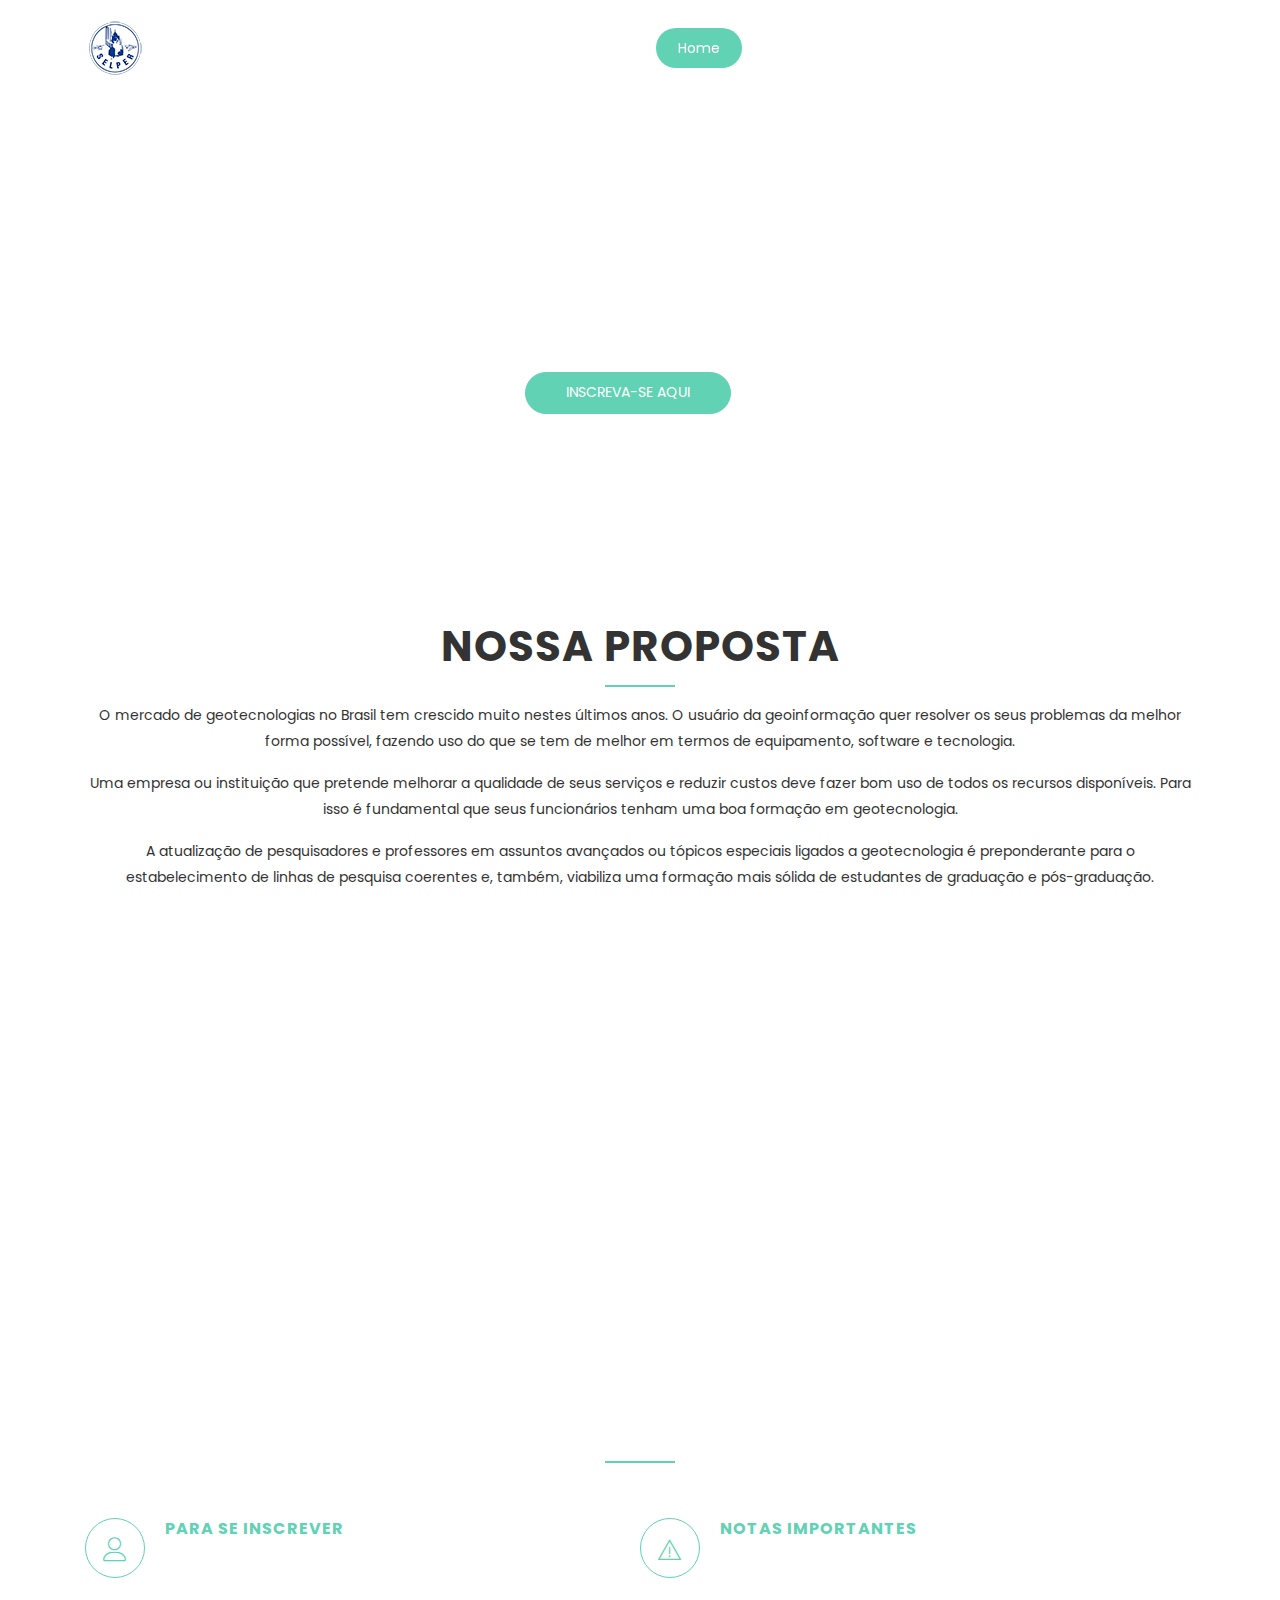
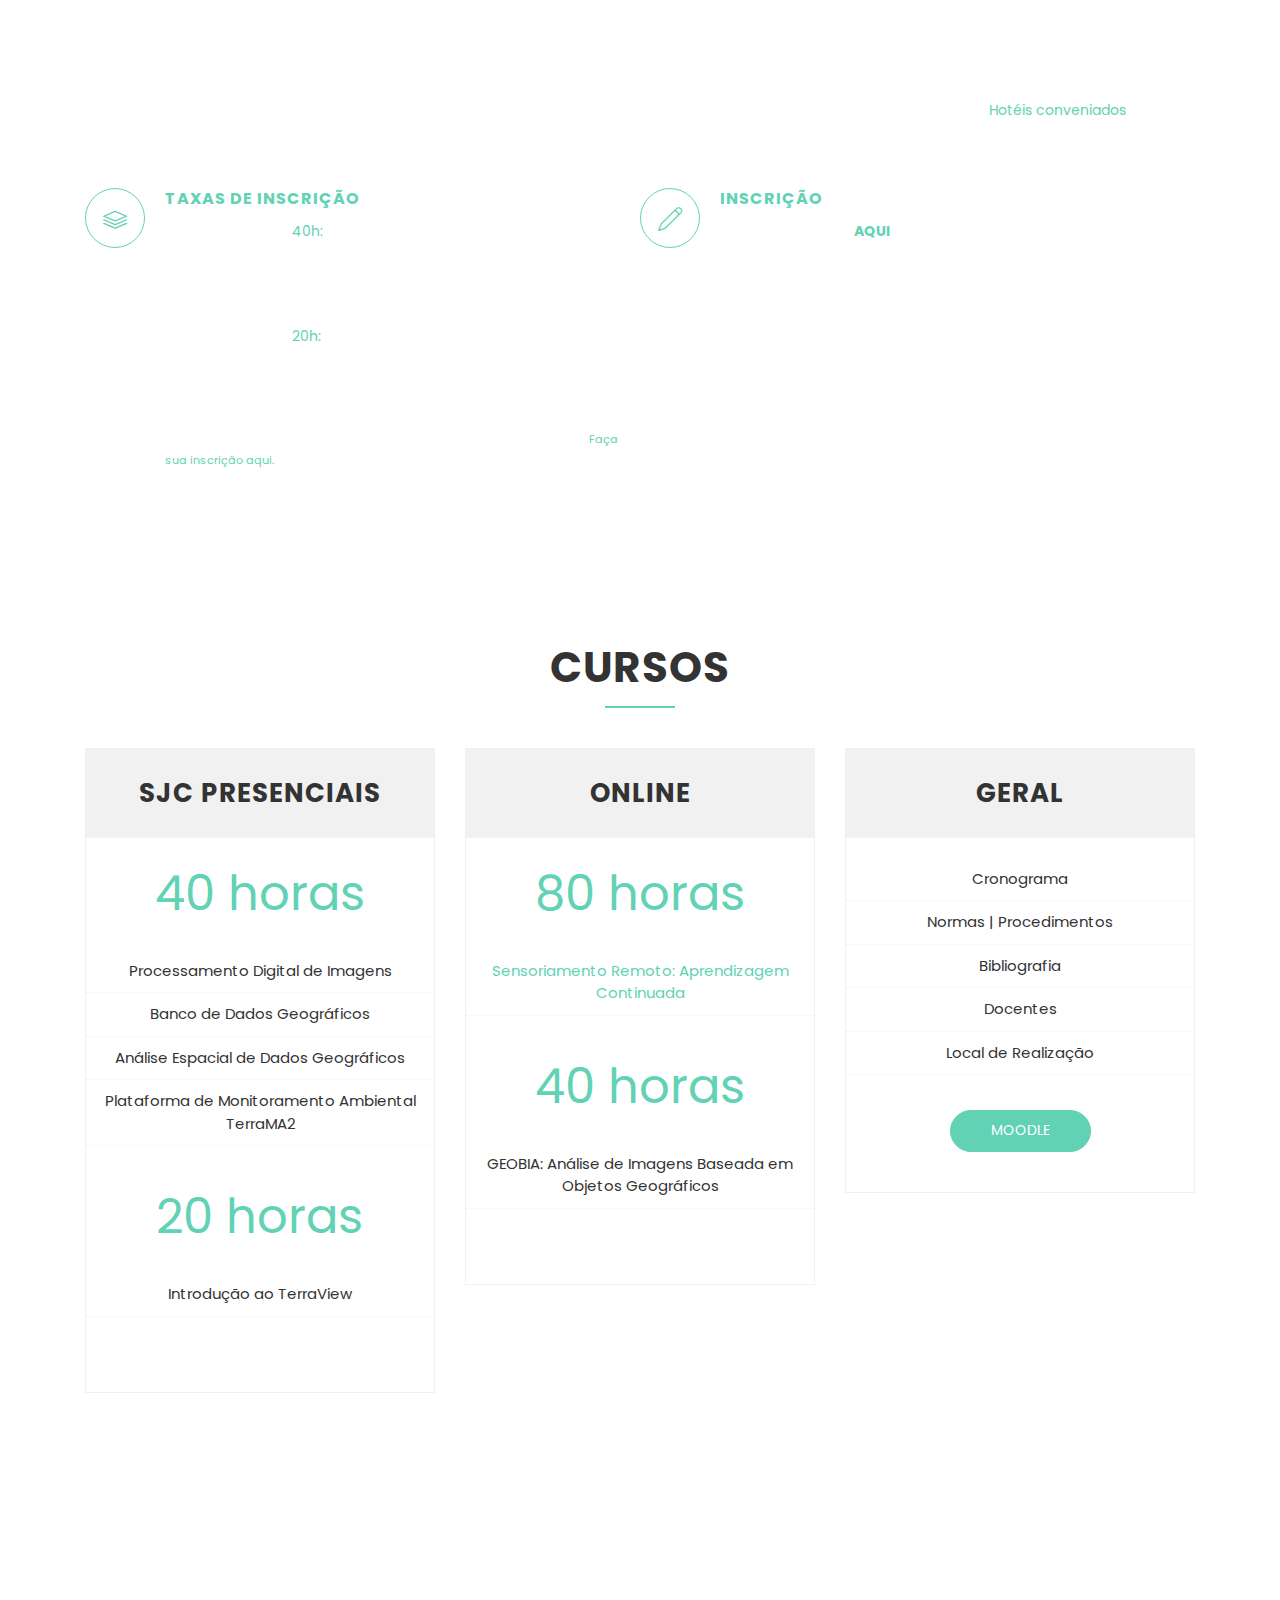
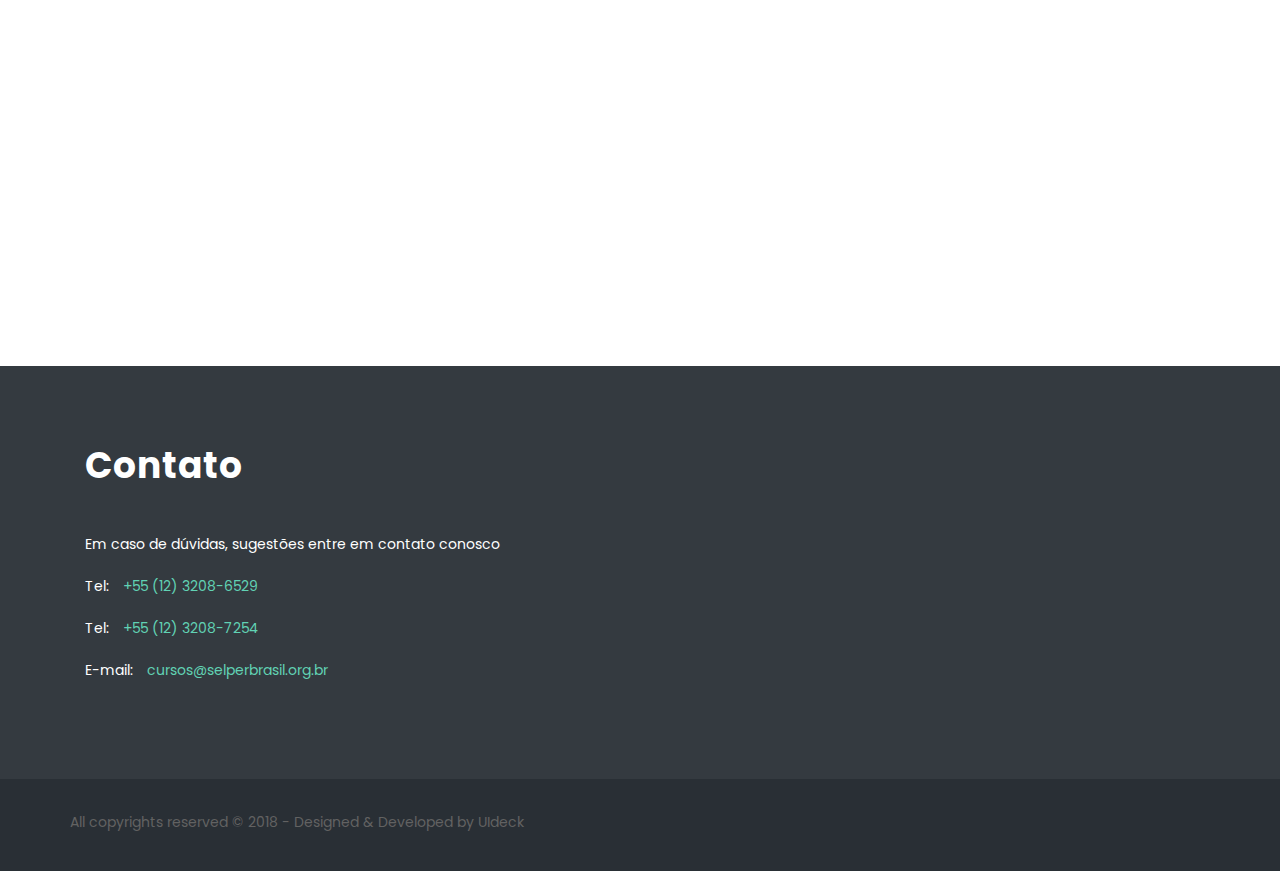
==== commit 2512bd49: "updating main" ====
--- a/index.html
+++ b/index.html
@@ -45,15 +45,15 @@
             <li class="nav-item">
               <a class="nav-link page-scroll" href="#services">Nossa Proposta</a>
             </li>
-             <!--  <li class="nav-item">
-                <a class="nav-link page-scroll" href="#features">Features</a>
-              </li> -->
+            <li class="nav-item">
+              <a class="nav-link page-scroll" href="#pricing">Cursos</a>
+            </li>
+            <li class="nav-item">
+              <a class="nav-link page-scroll" href="#features">Inscrição</a>
+            </li>
               <!-- <li class="nav-item">
                 <a class="nav-link page-scroll" href="#portfolios">Works</a>
               </li> -->
-              <li class="nav-item">
-                <a class="nav-link page-scroll" href="#pricing">Cursos</a>
-              </li>
               <!-- <li class="nav-item">
                 <a class="nav-link page-scroll" href="#team">Team</a>
               </li> -->
@@ -120,9 +120,9 @@
         <hr class="lines wow zoomIn" data-wow-delay="0.3s">
         <p class="section-subtitle wow fadeIn" data-wow-duration="1000ms" data-wow-delay="0.3s">O mercado de geotecnologias no Brasil tem crescido muito nestes últimos anos. O usuário da geoinformação quer resolver os seus problemas da melhor forma possível, fazendo uso do que se tem de melhor em termos de equipamento, software e tecnologia.</p> 
 
-         <p class="section-subtitle wow fadeIn" data-wow-duration="1000ms" data-wow-delay="0.3s"> Uma empresa ou instituição que pretende melhorar a qualidade de seus serviços e reduzir custos deve fazer bom uso de todos os recursos disponíveis. Para isso é fundamental que seus funcionários tenham uma boa formação em geotecnologia.</p>
-
-          <p class="section-subtitle wow fadeIn" data-wow-duration="1000ms" data-wow-delay="0.3s">A atualização de pesquisadores e professores em assuntos avançados ou tópicos especiais ligados a geotecnologia é preponderante para o estabelecimento de linhas de pesquisa coerentes e, também, viabiliza uma formação mais sólida de estudantes de graduação e pós-graduação. </p>
+        <p class="section-subtitle wow fadeIn" data-wow-duration="1000ms" data-wow-delay="0.3s"> Uma empresa ou instituição que pretende melhorar a qualidade de seus serviços e reduzir custos deve fazer bom uso de todos os recursos disponíveis. Para isso é fundamental que seus funcionários tenham uma boa formação em geotecnologia.</p>
+
+        <p class="section-subtitle wow fadeIn" data-wow-duration="1000ms" data-wow-delay="0.3s">A atualização de pesquisadores e professores em assuntos avançados ou tópicos especiais ligados a geotecnologia é preponderante para o estabelecimento de linhas de pesquisa coerentes e, também, viabiliza uma formação mais sólida de estudantes de graduação e pós-graduação. </p>
 
         <p class="section-subtitle wow fadeIn" data-wow-duration="1000ms" data-wow-delay="0.3s">É neste contexto que a SELPER coloca sua proposta de treinamento <span style="color: rgb(97, 183, 142);">"Formação Avançada em Geotecnologias"</span>. O oferecimento de treinamento na área de geoinformação tem o objetivo de propiciar aos profissionais de empresas, universidades e institutos de pesquisa uma formação abrangente em geotecnologias.</p>
       </div>
@@ -160,56 +160,77 @@
   <!-- Services Section End -->
 
   <!-- Features Section Start -->
-     <section id="features" class="section" data-stellar-background-ratio="0.2">
-      <div class="container">
-        <div class="section-header">          
-          <h2 class="section-title">Cursos em Destaque</h2>
-          <hr class="lines">
-          <p class="section-subtitle">Lorem ipsum dolor sit amet, consectetur adipisicing elit. Quaerat, dignissimos! <br> Lorem ipsum dolor sit amet, consectetur.</p>
-        </div>
-        <div class="row">
-          <div class="col-lg-12 col-md-12 col-xs-12">
-            <div class="container">
-              <div class="row">
-                 <div class="col-lg-6 col-sm-6 col-xs-12 box-item">
-                    <span class="icon">
-                      <i class="lnr lnr-rocket"></i>
-                    </span>
-                    <div class="text">
-                      <h4>Bootstrap 4 Based</h4>
-                      <p>Lorem Ipsum is simply dummy text of the printing and typesetting industry.</p>
-                    </div>
-                  </div>
-                  <div class="col-lg-6 col-sm-6 col-xs-12 box-item">
-                    <span class="icon">
-                      <i class="lnr lnr-laptop-phone"></i>
-                    </span>
-                    <div class="text">
-                      <h4>Fully Responsive</h4>
-                      <p>Lorem Ipsum is simply dummy text of the printing and typesetting industry.</p>
-                    </div>
-                  </div>
-                  <div class="col-lg-6 col-sm-6 col-xs-12 box-item">
-                    <span class="icon">
-                      <i class="lnr lnr-layers"></i>
-                    </span>
-                    <div class="text">
-                      <h4>Parallax Background</h4>
-                      <p>Lorem Ipsum is simply dummy text of the printing and typesetting industry</p>
-                    </div>
-                  </div>
-                  <div class="col-lg-6 col-sm-6 col-xs-12 box-item">
-                    <span class="icon">
-                      <i class="lnr lnr-cog"></i>
-                    </span>
-                    <div class="text">
-                      <h4>Easy to Customize</h4>
-                      <p>Lorem Ipsum is simply dummy text of the printing and typesetting industry</p>
-                    </div>
-                  </div>
-              </div>
-            </div>
-          </div>
+  <section id="features" class="section" data-stellar-background-ratio="0.2">
+    <div class="container">
+      <div class="section-header">          
+        <h2 class="section-title">Inscrição</h2>
+        <hr class="lines">
+        <p class="section-subtitle"></p>
+      </div>
+      <div class="row">
+        <div class="col-lg-12 col-md-12 col-xs-12">
+          <div class="container">
+            <div class="row">
+             <div class="col-lg-6 col-sm-6 col-xs-12 box-item">
+              <span class="icon">
+                <i class="lnr lnr-user"></i>
+              </span>
+              <div class="text">
+                <h4>Para se Inscrever</h4>
+                <p>A inscrição é individual</p>
+
+                - Inscreva-se apenas em um curso por vez.<br>
+                - As informações sobre o pagamento serão enviadas na mensagem de confirmação da inscrição.<br>
+                - Após o depósito, envie uma cópia do comprovante para o e-mail cursos@selperbrasil.org.br ou para o fax (12) 3208-6471.<br>
+                - Identifique claramente o comprovante de depósito com o seu NOME, nome do CURSO e PERÍODO.<br>
+                - A confirmação do recebimento será enviada por e-mail.<br>
+              </div>
+            </div>
+            <div class="col-lg-6 col-sm-6 col-xs-12 box-item">
+              <span class="icon">
+                <i class="lnr lnr-warning"></i>
+              </span>
+              <div class="text">
+                <h4>NOTAS IMPORTANTES</h4>
+                <p>Caso seja estudante, envie por fax uma declaração ou um documento que comprove essa condição.</p>
+
+                - Número de participantes: mínimo de 6 (seis) e máximo de 12 (doze), sendo 1 (um) aluno por microcomputador.<br>
+                - Os participantes receberão: material didático, o software SPRING completo e a certificação da SELPER.<br>
+                - Acomodações: informe-se sobre os <a href="http://www.selperbrasil.org.br/cursos/hoteis.php" target="_blank">Hotéis conveniados</a>. 
+              </div>
+            </div>
+            <div class="col-lg-6 col-sm-6 col-xs-12 box-item">
+              <span class="icon">
+                <i class="lnr lnr-layers"></i>
+              </span>
+              <div class="text">
+                <h4>TAXAS DE INSCRIÇÃO</h4>
+                <p>Para os cursos de <span style="color:#61D2B4">40h:</span></p>
+
+
+                Profissional - R$1.200,00<br> 
+                Estudantes - R$ 750,00 <br><br>
+
+                <p>Para os cursos de <span style="color:#61D2B4">20h:</span></p> 
+
+                Profissional - R$ 600,00 <br> 
+                Estudantes - R$ 375,00 <br><br>
+
+                <small>Obs.: Os sócios da SELPER terão um desconto de 10% na taxa de inscrição. <a href="http://selperbrasil.org.br/socios.php" target="_blank">Faça sua inscrição aqui.</a></small> 
+              </div>
+            </div>
+            <div class="col-lg-6 col-sm-6 col-xs-12 box-item">
+              <span class="icon">
+                <i class="lnr lnr-pencil"></i>
+              </span>
+              <div class="text">
+                <h4>Inscrição</a></h4>
+                <p>Faça sua inscrição <a href="http://www.selperbrasil.org.br/cursos/inscricao_sjc.php" target="_blank"><b>AQUI</b></a></p>
+              </div>
+            </div>
+          </div>
+        </div>
+      </div>
 
 
           <!-- <div class="col-lg-4 col-xs-12">
@@ -225,7 +246,7 @@
     <!-- Features Section End -->    
 
     <!-- Portfolio Section -->
-    <section id="portfolios" class="section">
+   <!-- <section id="portfolios" class="section">-->
       <!-- Container Starts -->
       <!-- <div class="container">
         <div class="section-header">          
@@ -249,9 +270,9 @@
               <a class="filter btn btn-common" data-filter=".print">
                 Print 
               </a>
-            </div> -->
+            </div> --> 
             <!-- Portfolio Controller/Buttons Ends-->
-          </div>
+         <!-- </div>-->
 
           <!-- Portfolio Recent Projects -->
           <!-- <div id="portfolio" class="row">
@@ -319,7 +340,7 @@
         </div>
       </div> -->
       <!-- Container Ends -->
-    </section>
+   <!-- </section> -->
     <!-- Portfolio Section Ends --> 
 
     <!-- Start Video promo Section -->
@@ -344,7 +365,7 @@
         <div class="section-header">          
           <h2 class="section-title">Cursos</h2>
           <hr class="lines">
-          <p class="section-subtitle">Lorem ipsum dolor sit amet, consectetur adipisicing elit. Quaerat, dignissimos! <br> Lorem ipsum dolor sit amet, consectetur.</p>
+          <p class="section-subtitle"></p>
         </div>
 
         <div class="row pricing-tables">
@@ -414,17 +435,17 @@
     <!-- End Pricing Table Section -->
 
     <!-- Counter Section Start -->
-    <!-- <div class="counters section" data-stellar-background-ratio="0.5">
+     <div class="counters section" data-stellar-background-ratio="0.5">
       <div class="container">
         <div class="row"> 
-          <div class="col-sm-6 col-md-3 col-lg-3">
+          <div class="col-xs-9 col-md-7">
             <div class="facts-item">   
               <div class="icon">
-                <i class="lnr lnr-clock"></i>
+                <i class="lnr lnr-users"></i>
               </div>             
               <div class="fact-count">
-                <h3><span class="counter">1589</span></h3>
-                <h4>Working Hours</h4>
+                <h3><span class="counter">4700</span></h3>
+                <h4>Profissionais</h4>
               </div>
             </div>
           </div>
@@ -434,36 +455,15 @@
                 <i class="lnr lnr-briefcase"></i>
               </div>            
               <div class="fact-count">
-                <h3><span class="counter">699</span></h3>
-                <h4>Completed Projects</h4>
-              </div>
-            </div>
-          </div>
-          <div class="col-sm-6 col-md-3 col-lg-3">
-            <div class="facts-item"> 
-              <div class="icon">
-                <i class="lnr lnr-user"></i>
-              </div>              
-              <div class="fact-count">
-                <h3><span class="counter">203</span></h3>
-                <h4>No. of Clients</h4>
-              </div>
-            </div>
-          </div>
-          <div class="col-sm-6 col-md-3 col-lg-3">
-            <div class="facts-item"> 
-              <div class="icon">
-                <i class="lnr lnr-heart"></i>
-              </div>              
-              <div class="fact-count">
-                <h3><span class="counter">1689</span></h3>
-                <h4>Peoples Love</h4>
-              </div>
-            </div>
-          </div>
-        </div>
-      </div>
-    </div> -->
+                <h3><span class="counter">15</span></h3>
+                <h4>Anos de Cursos</h4>
+              </div>
+            </div>
+          </div>
+          
+        </div>
+      </div>
+    </div>
     <!-- Counter Section End -->
 
     <!-- Team section Start -->
@@ -750,10 +750,10 @@
       <div class="container">
         <div class="row">
           <div class="copyright">
-              <p>All copyrights reserved &copy; 2018 - Designed & Developed by <a rel="nofollow" href="https://uideck.com">UIdeck</a></p>
-            </div>
-          </div>
-          <!-- Footer Links -->
+            <p>All copyrights reserved &copy; 2018 - Designed & Developed by <a rel="nofollow" href="https://uideck.com">UIdeck</a></p>
+          </div>
+        </div>
+        <!-- Footer Links -->
           <!-- <div class="col-lg-6 col-sm-6 col-xs-12">
             <ul class="footer-links">
               <li>
@@ -770,43 +770,43 @@
               </li>
             </ul>
           </div> -->
-      </div>
-    </footer>
-    <!-- Footer Section End --> 
-
-    <!-- Go To Top Link -->
-    <a href="#" class="back-to-top">
-      <i class="lnr lnr-arrow-up"></i>
-    </a>
-    
-    <div id="loader">
-      <div class="spinner">
-        <div class="double-bounce1"></div>
-        <div class="double-bounce2"></div>
-      </div>
-    </div>     
-
-    <!-- jQuery first, then Tether, then Bootstrap JS. -->
-    <script src="js/jquery-min.js"></script>
-    <script src="js/popper.min.js"></script>
-    <script src="js/bootstrap.min.js"></script>
-    <script src="js/jquery.mixitup.js"></script>
-    <script src="js/nivo-lightbox.js"></script>
-    <script src="js/owl.carousel.js"></script>    
-    <script src="js/jquery.stellar.min.js"></script>    
-    <script src="js/jquery.nav.js"></script>    
-    <script src="js/scrolling-nav.js"></script>    
-    <script src="js/jquery.easing.min.js"></script>    
-    <script src="js/smoothscroll.js"></script>    
-    <script src="js/jquery.slicknav.js"></script>     
-    <script src="js/wow.js"></script>   
-    <script src="js/jquery.vide.js"></script>
-    <script src="js/jquery.counterup.min.js"></script>    
-    <script src="js/jquery.magnific-popup.min.js"></script>    
-    <script src="js/waypoints.min.js"></script>    
-    <script src="js/form-validator.min.js"></script>
-    <script src="js/contact-form-script.js"></script>   
-    <script src="js/main.js"></script>
-
-  </body>
-  </html>+        </div>
+      </footer>
+      <!-- Footer Section End --> 
+
+      <!-- Go To Top Link -->
+      <a href="#" class="back-to-top">
+        <i class="lnr lnr-arrow-up"></i>
+      </a>
+
+      <div id="loader">
+        <div class="spinner">
+          <div class="double-bounce1"></div>
+          <div class="double-bounce2"></div>
+        </div>
+      </div>     
+
+      <!-- jQuery first, then Tether, then Bootstrap JS. -->
+      <script src="js/jquery-min.js"></script>
+      <script src="js/popper.min.js"></script>
+      <script src="js/bootstrap.min.js"></script>
+      <script src="js/jquery.mixitup.js"></script>
+      <script src="js/nivo-lightbox.js"></script>
+      <script src="js/owl.carousel.js"></script>    
+      <script src="js/jquery.stellar.min.js"></script>    
+      <script src="js/jquery.nav.js"></script>    
+      <script src="js/scrolling-nav.js"></script>    
+      <script src="js/jquery.easing.min.js"></script>    
+      <script src="js/smoothscroll.js"></script>    
+      <script src="js/jquery.slicknav.js"></script>     
+      <script src="js/wow.js"></script>   
+      <script src="js/jquery.vide.js"></script>
+      <script src="js/jquery.counterup.min.js"></script>    
+      <script src="js/jquery.magnific-popup.min.js"></script>    
+      <script src="js/waypoints.min.js"></script>    
+      <script src="js/form-validator.min.js"></script>
+      <script src="js/contact-form-script.js"></script>   
+      <script src="js/main.js"></script>
+
+    </body>
+    </html>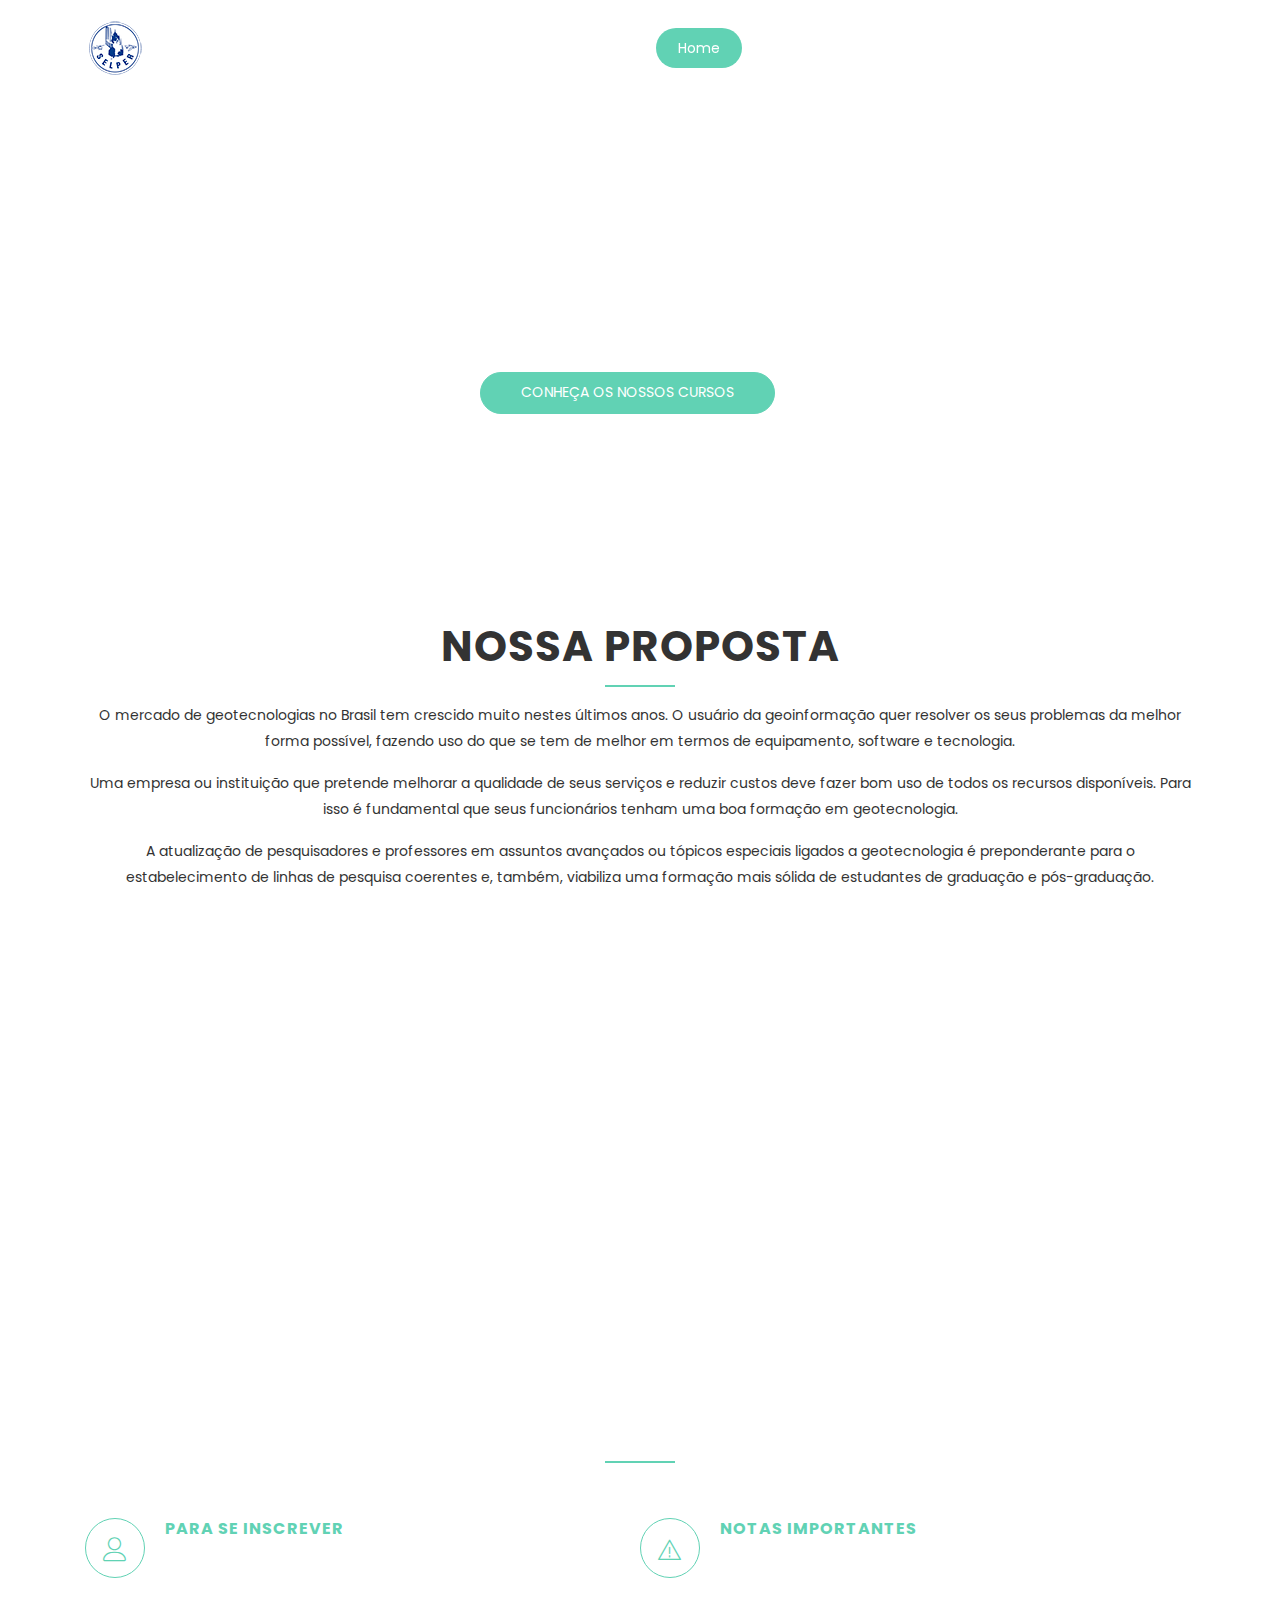
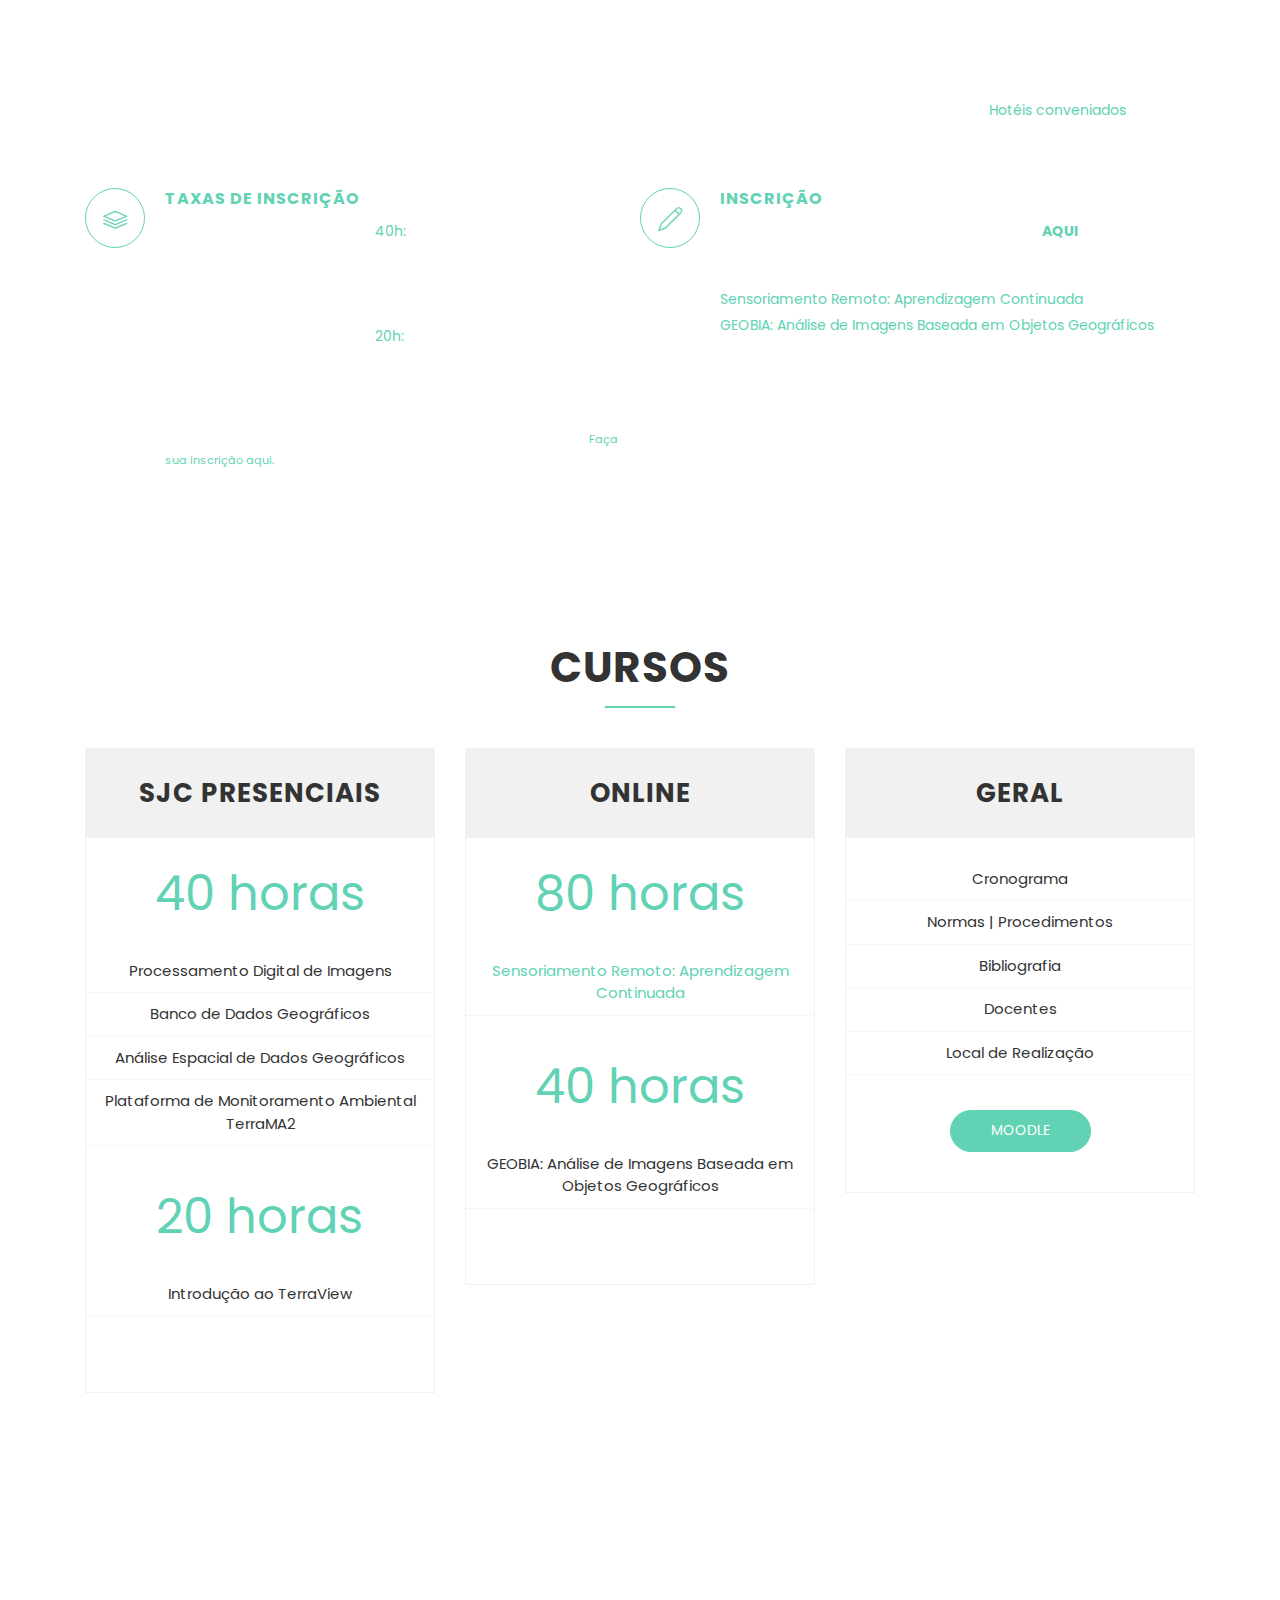
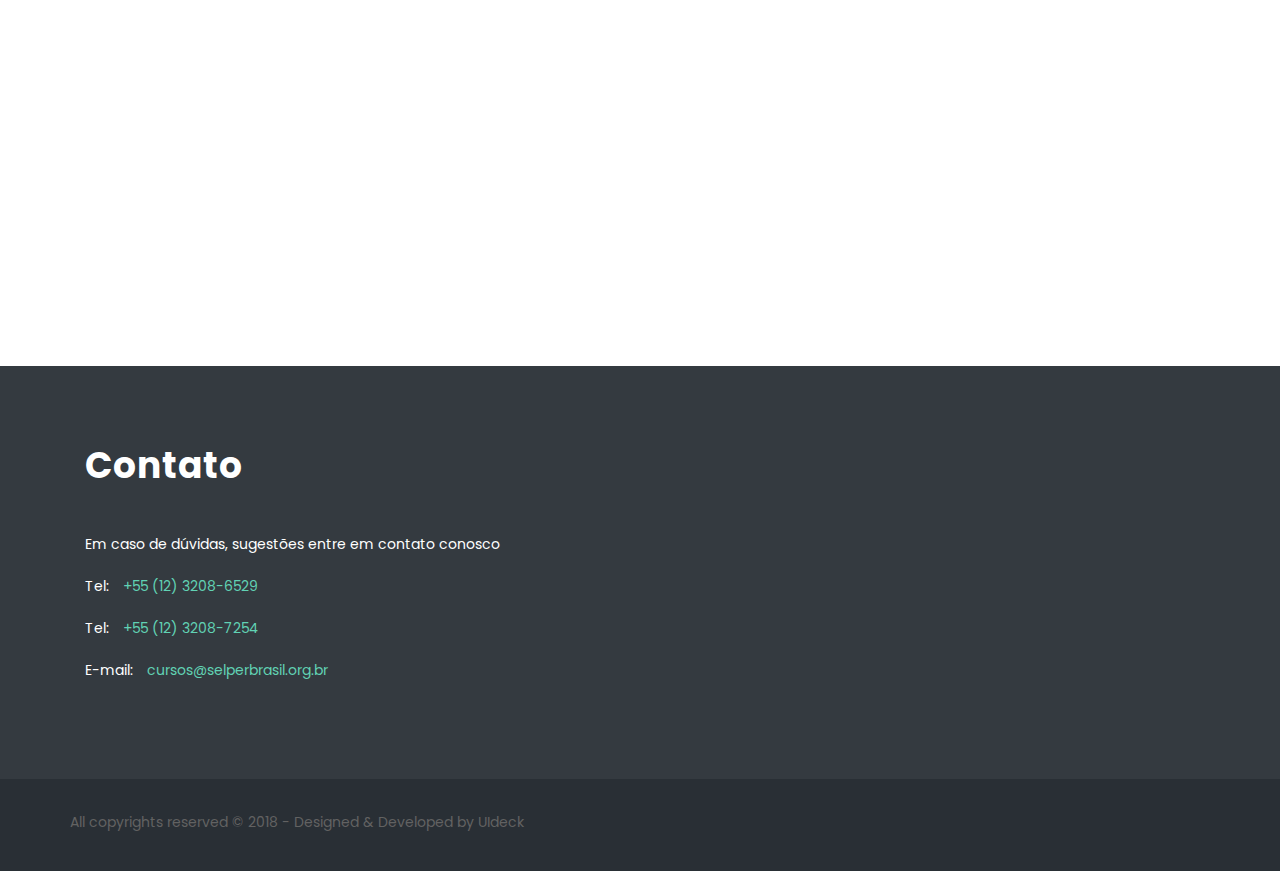
==== commit aef085af: "adding links and updating images" ====
--- a/index.html
+++ b/index.html
@@ -61,7 +61,7 @@
                 <a class="nav-link page-scroll" href="#blog">Blog</a>
               </li> -->
               <li class="nav-item">
-                <a class="nav-link page-scroll" href="#contact">Contact</a>
+                <a class="nav-link page-scroll" href="#contact">Contato</a>
               </li>
             </ul>
           </div>
@@ -104,7 +104,7 @@
           <div class="contents text-center">
             <h1 class="wow fadeInDown" data-wow-duration="1000ms" data-wow-delay="0.3s">SELPER BRASIL | Cursos de Curta Duração</h1>
             <p class="lead  wow fadeIn" data-wow-duration="1000ms" data-wow-delay="400ms">O programa de Formação Avançada em Geotecnologias é oferecido pela SELPER Brasil e tem por objetivo apresentar um conjunto de cursos de curta duração, presenciais e online, destinados a apoiar o uso das geotecnologias no Brasil. </p>
-            <a href="#pricing" class="btn btn-common wow fadeInUp" data-wow-duration="1000ms" data-wow-delay="400ms">Inscreva-se aqui</a>
+            <a href="#pricing" class="btn btn-common wow fadeInUp" data-wow-duration="1000ms" data-wow-delay="400ms">Conheça os nossos cursos</a>
           </div>
         </div>
       </div> 
@@ -205,13 +205,13 @@
               </span>
               <div class="text">
                 <h4>TAXAS DE INSCRIÇÃO</h4>
-                <p>Para os cursos de <span style="color:#61D2B4">40h:</span></p>
+                <p>Para os cursos presenciais de <span style="color:#61D2B4">40h:</span></p>
 
 
                 Profissional - R$1.200,00<br> 
                 Estudantes - R$ 750,00 <br><br>
 
-                <p>Para os cursos de <span style="color:#61D2B4">20h:</span></p> 
+                <p>Para os cursos presenciais de <span style="color:#61D2B4">20h:</span></p> 
 
                 Profissional - R$ 600,00 <br> 
                 Estudantes - R$ 375,00 <br><br>
@@ -225,7 +225,12 @@
               </span>
               <div class="text">
                 <h4>Inscrição</a></h4>
-                <p>Faça sua inscrição <a href="http://www.selperbrasil.org.br/cursos/inscricao_sjc.php" target="_blank"><b>AQUI</b></a></p>
+                <p>Para os Cursos Presenciais faça sua inscrição <a href="http://www.selperbrasil.org.br/cursos/inscricao_sjc.php" target="_blank"><b>AQUI</b></a></p>
+                
+                <p>Para os Cursos Onlines: <br>
+                  <a href="remote-sensing/index.html#pricing" target="_blank">Sensoriamento Remoto: Aprendizagem Continuada</a><br>
+                  <a href="http://www.selperbrasil.org.br/cursos/ead/geobia/formulario_inscricao.php" target="_blank">GEOBIA: Análise de Imagens Baseada em Objetos Geográficos</a>
+                </p>
               </div>
             </div>
           </div>
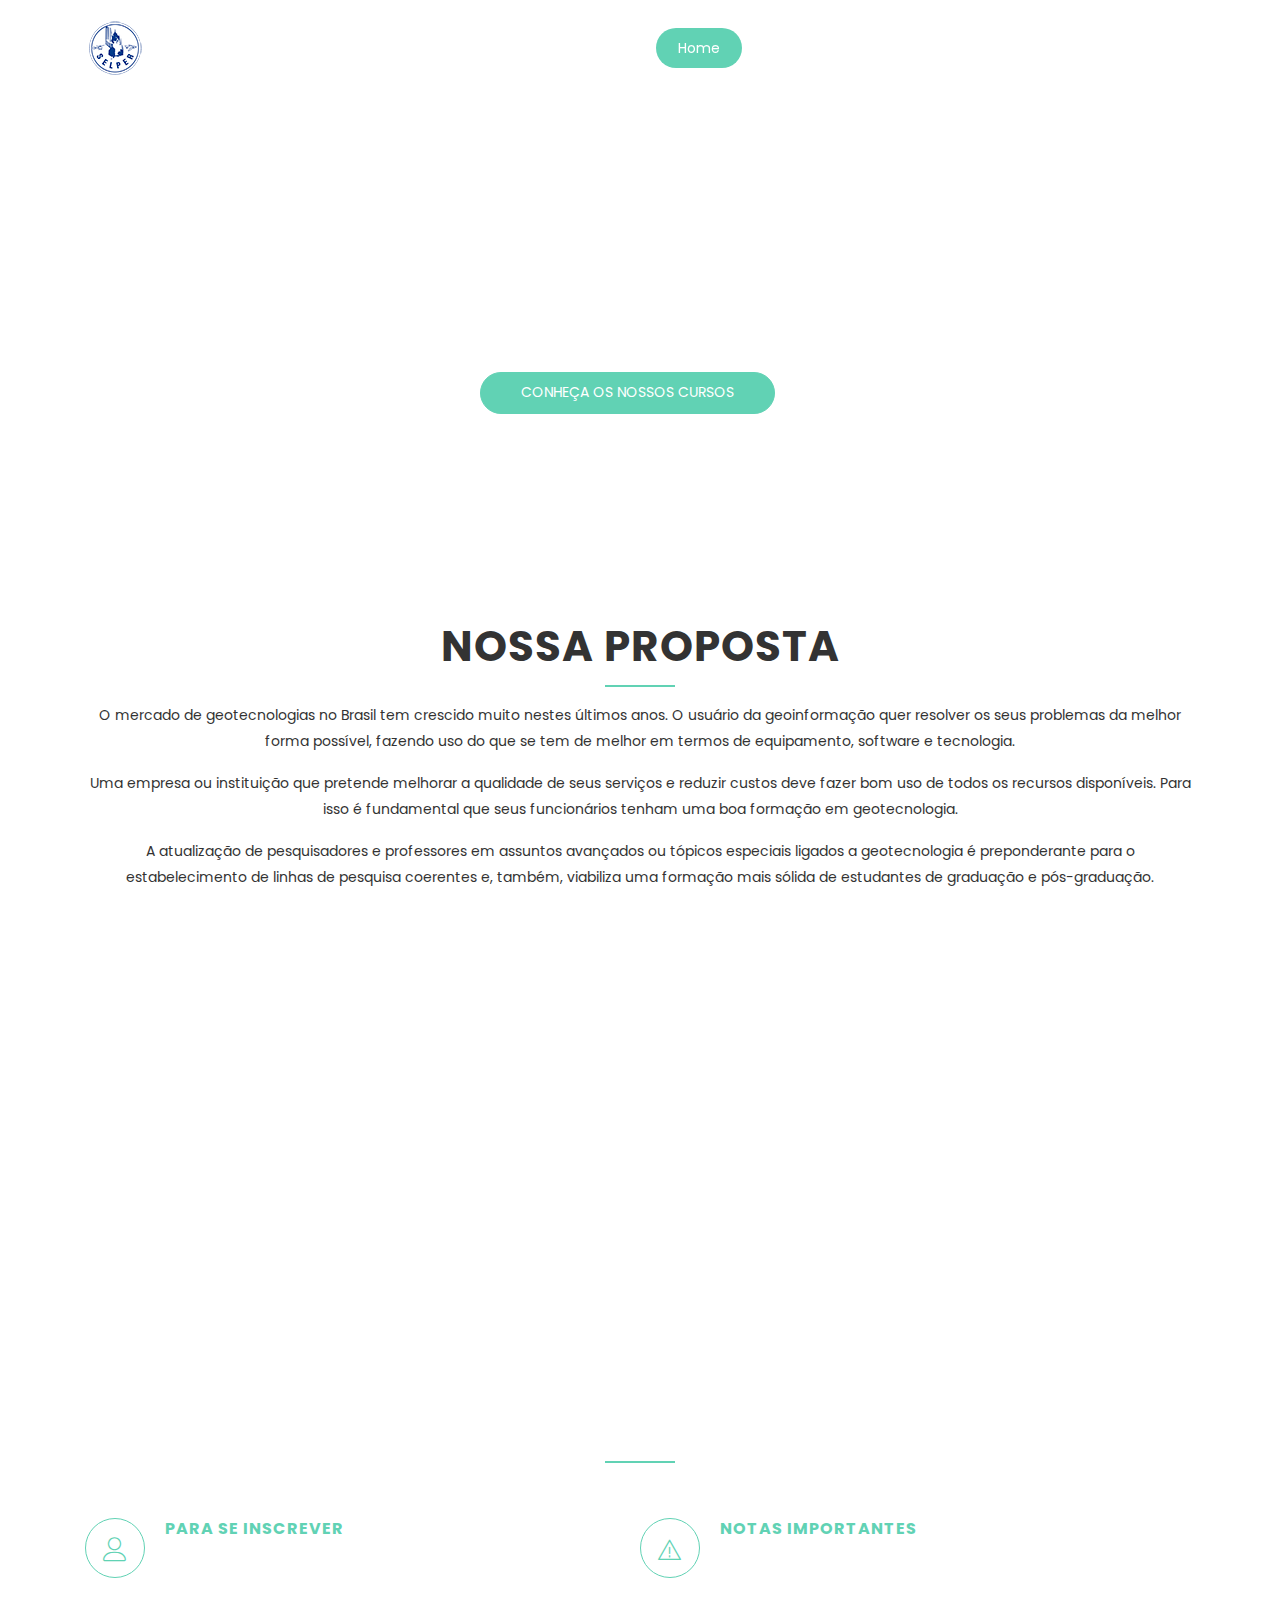
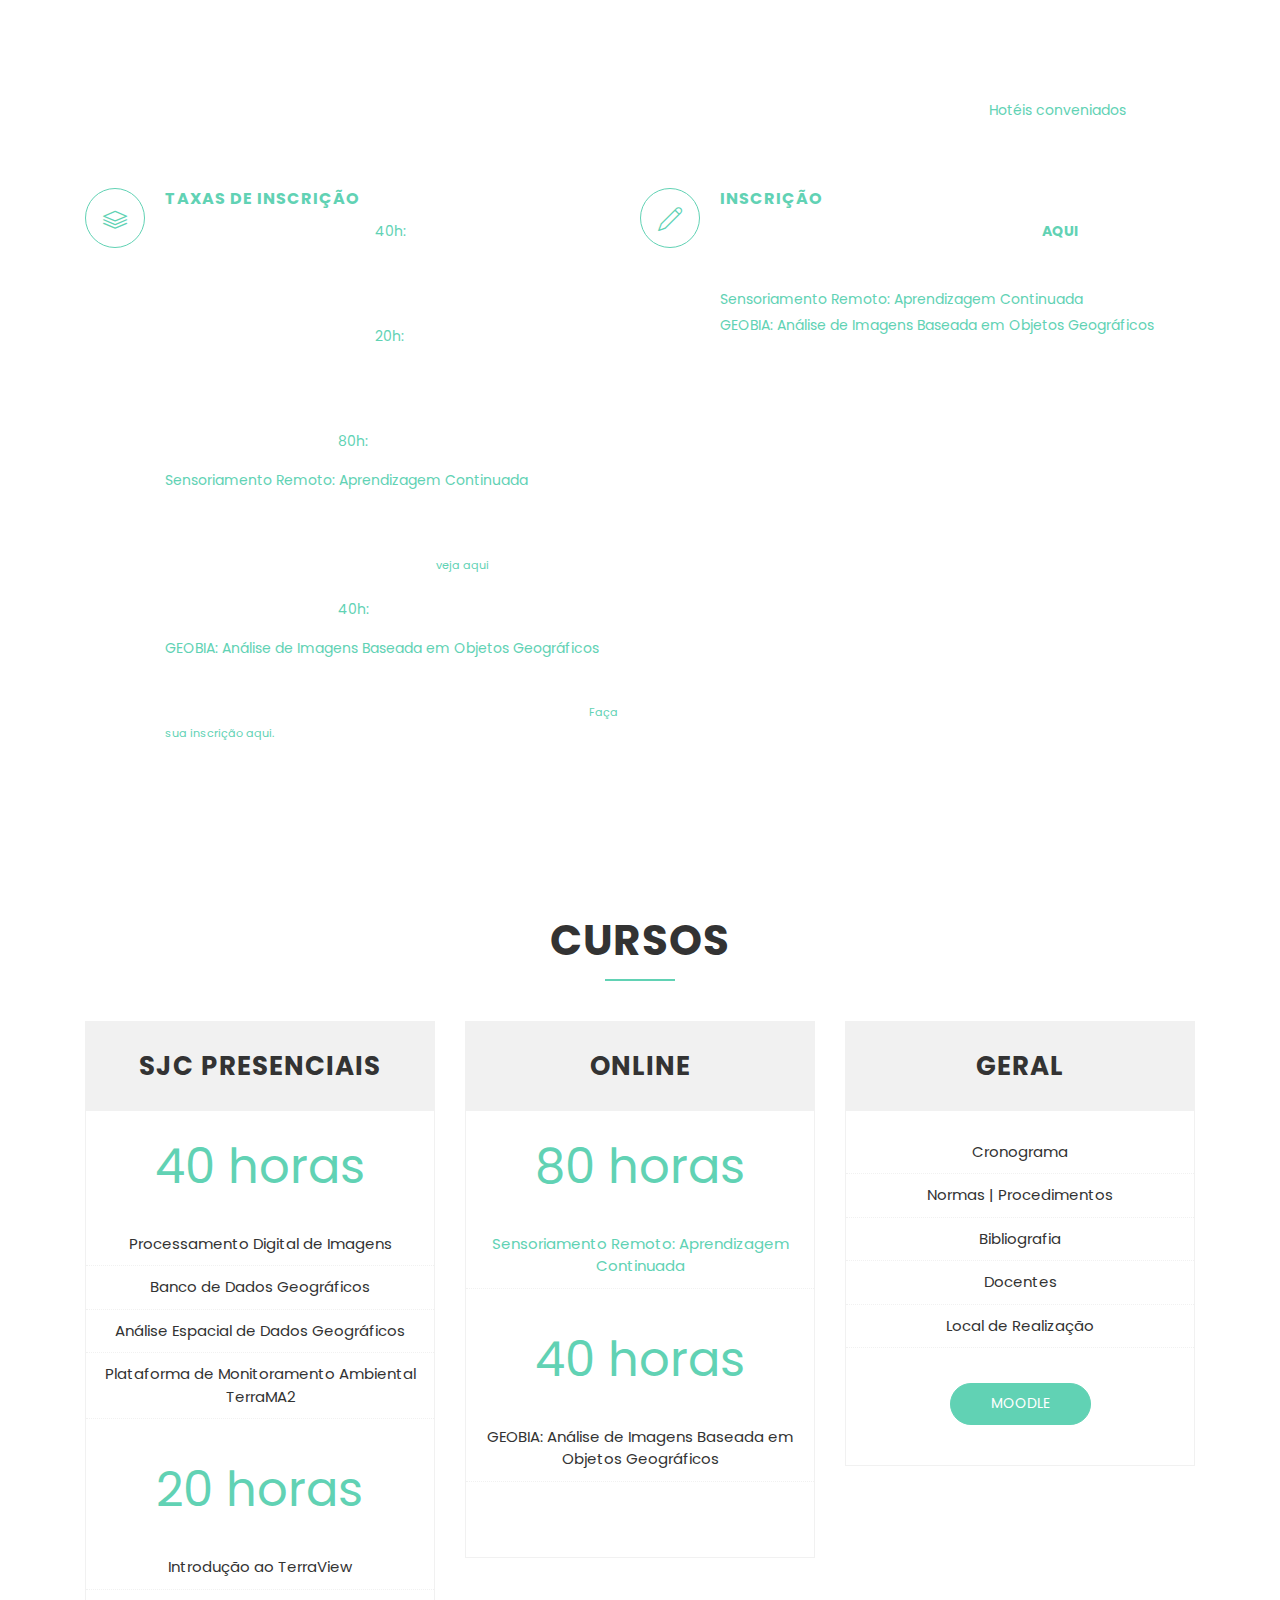
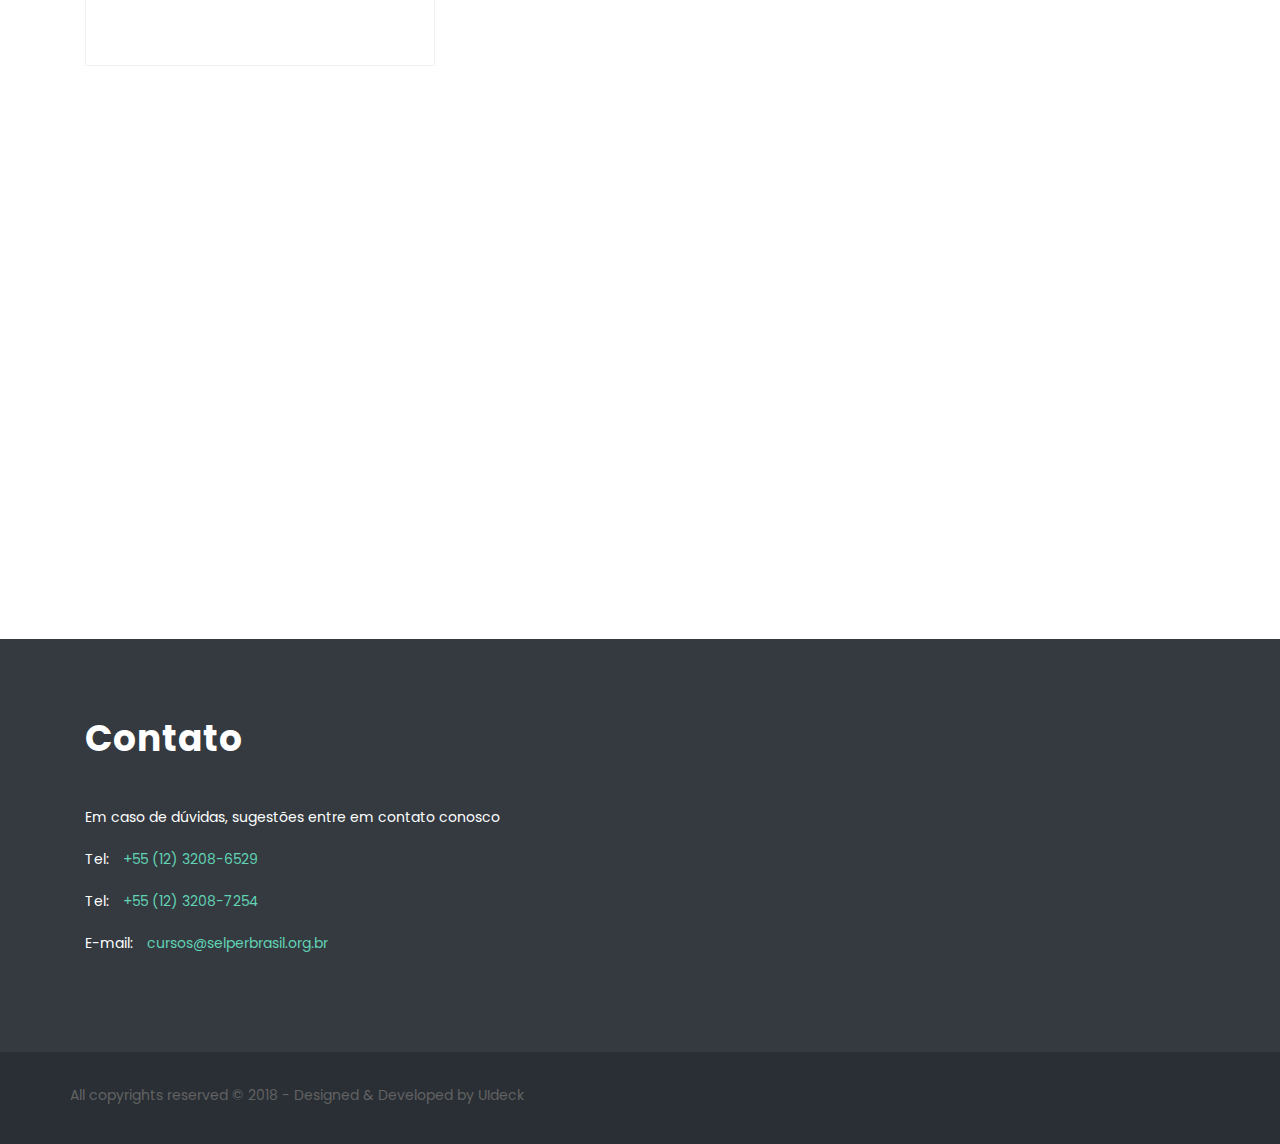
==== commit 257fe65a: "updating index" ====
--- a/index.html
+++ b/index.html
@@ -73,25 +73,25 @@
           <a class="page-scroll" href="#hero-area">Home</a>
         </li>
         <li>
-          <a class="page-scroll" href="#services">Services</a>
+          <a class="page-scroll" href="#services">Nossa Proposta</a>
         </li>
         <li>
-          <a class="page-scroll" href="#features">Features</a>
+          <a class="page-scroll" href="#features">Inscrição</a>
         </li>
+<!--         <li>
+          <a class="page-scroll" href="#portfolios">Works</a>
+        </li> -->
         <li>
-          <a class="page-scroll" href="#portfolios">Works</a>
+          <a class="page-scroll" href="#pricing">Cursos</a>
         </li>
-        <li>
-          <a class="page-scroll" href="#pricing">Pricing</a>
-        </li>
-        <li>
+<!--         <li>
           <a class="page-scroll" href="#team">Team</a>
         </li>
         <li >
           <a class="page-scroll" href="#blog">Blog</a>
-        </li>
+        </li> -->
         <li>
-          <a class="page-scroll" href="#contact">Contact</a>
+          <a class="page-scroll" href="#contact">Contato</a>
         </li>
       </ul>
       <!-- Mobile Menu End -->
@@ -215,6 +215,19 @@
 
                 Profissional - R$ 600,00 <br> 
                 Estudantes - R$ 375,00 <br><br>
+
+                <p>Para os cursos online de <span style="color:#61D2B4">80h:</span></p> 
+                <a href="remote-sensing/index.html#pricing" target="_blank">Sensoriamento Remoto: Aprendizagem Continuada</a><br>
+
+                Graduado - R$ 1000,00 <br> 
+                Em Graduação - R$ 500,00 <br><br>
+
+                <small>Outras opções de pagamento para esse curso <a href="remote-sensing/index.html#pricing" target="_blank">veja aqui</a></small><br><br>
+
+                <p>Para os cursos online de <span style="color:#61D2B4">40h:</span></p> 
+                <a href="http://www.selperbrasil.org.br/cursos/ead/geobia/formulario_inscricao.php" target="_blank">GEOBIA: Análise de Imagens Baseada em Objetos Geográficos</a><br>
+
+                R$ 500,00 <br><br>
 
                 <small>Obs.: Os sócios da SELPER terão um desconto de 10% na taxa de inscrição. <a href="http://selperbrasil.org.br/socios.php" target="_blank">Faça sua inscrição aqui.</a></small> 
               </div>
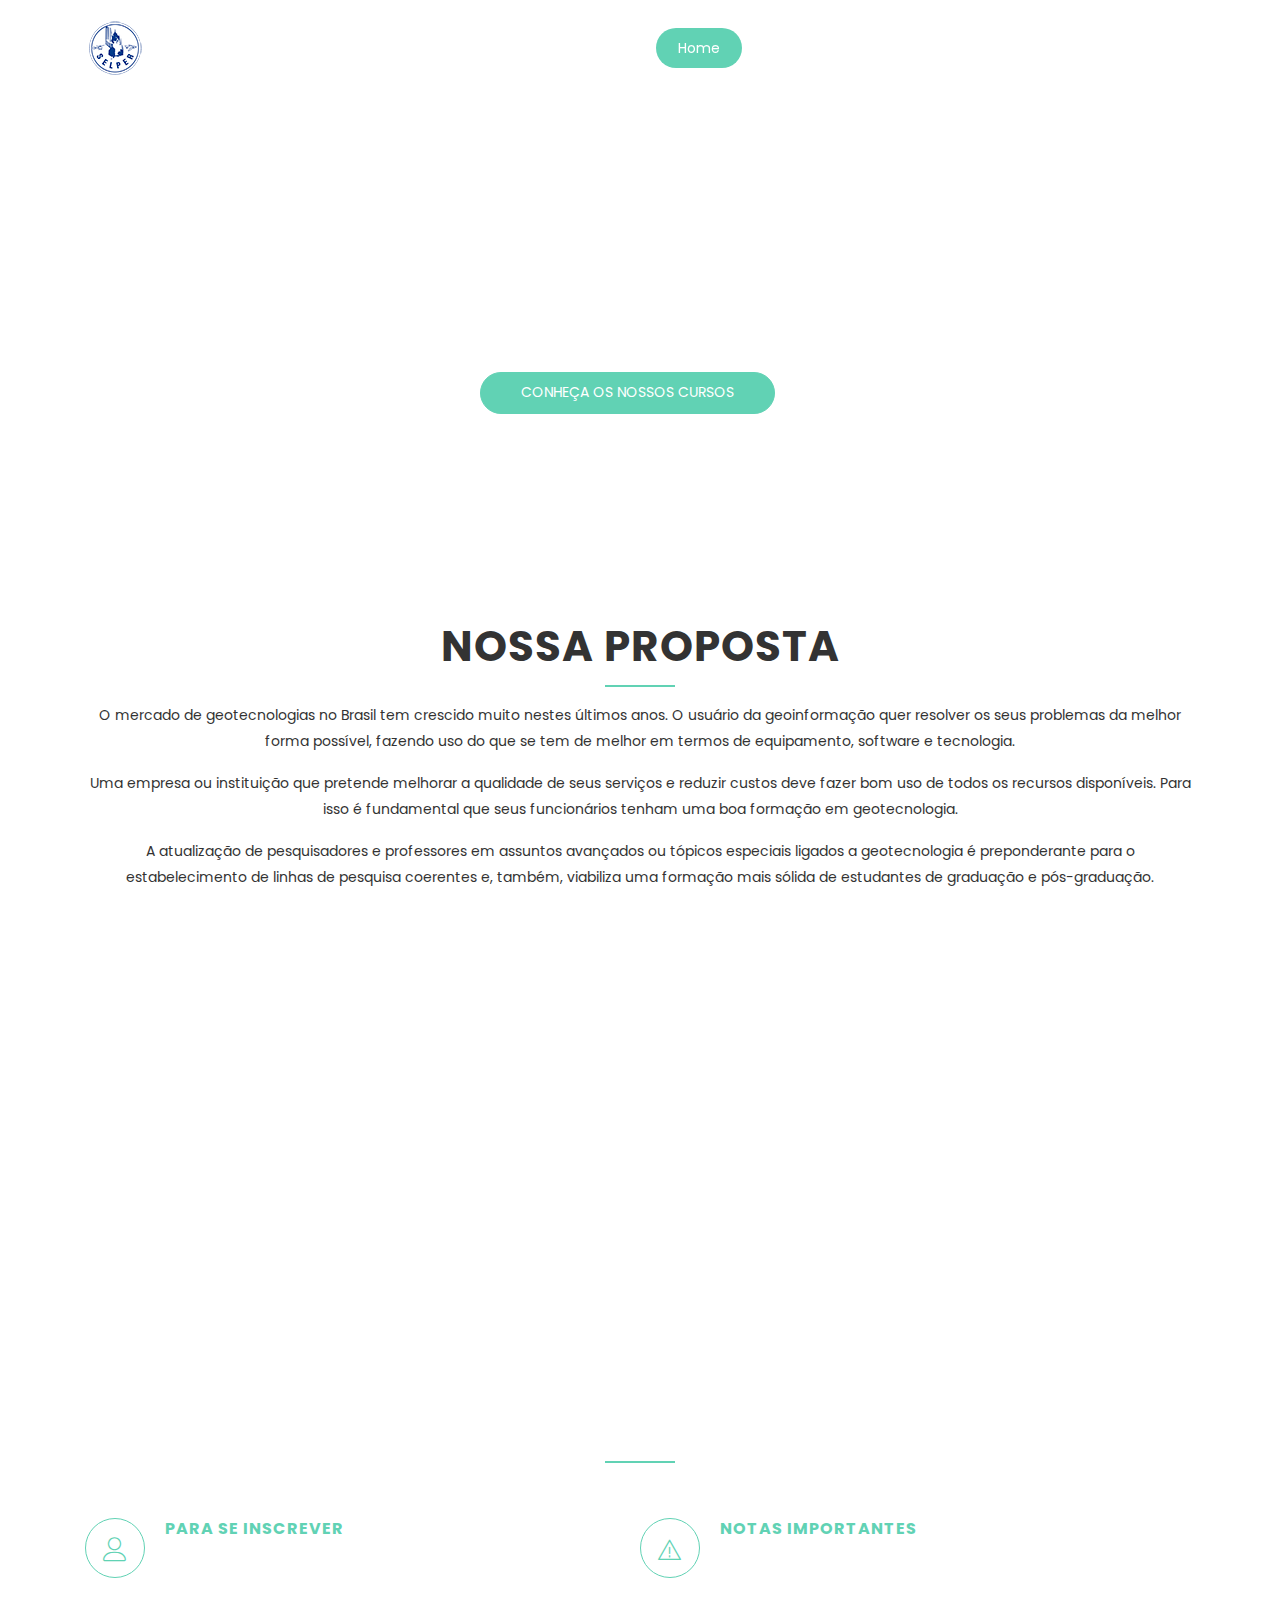
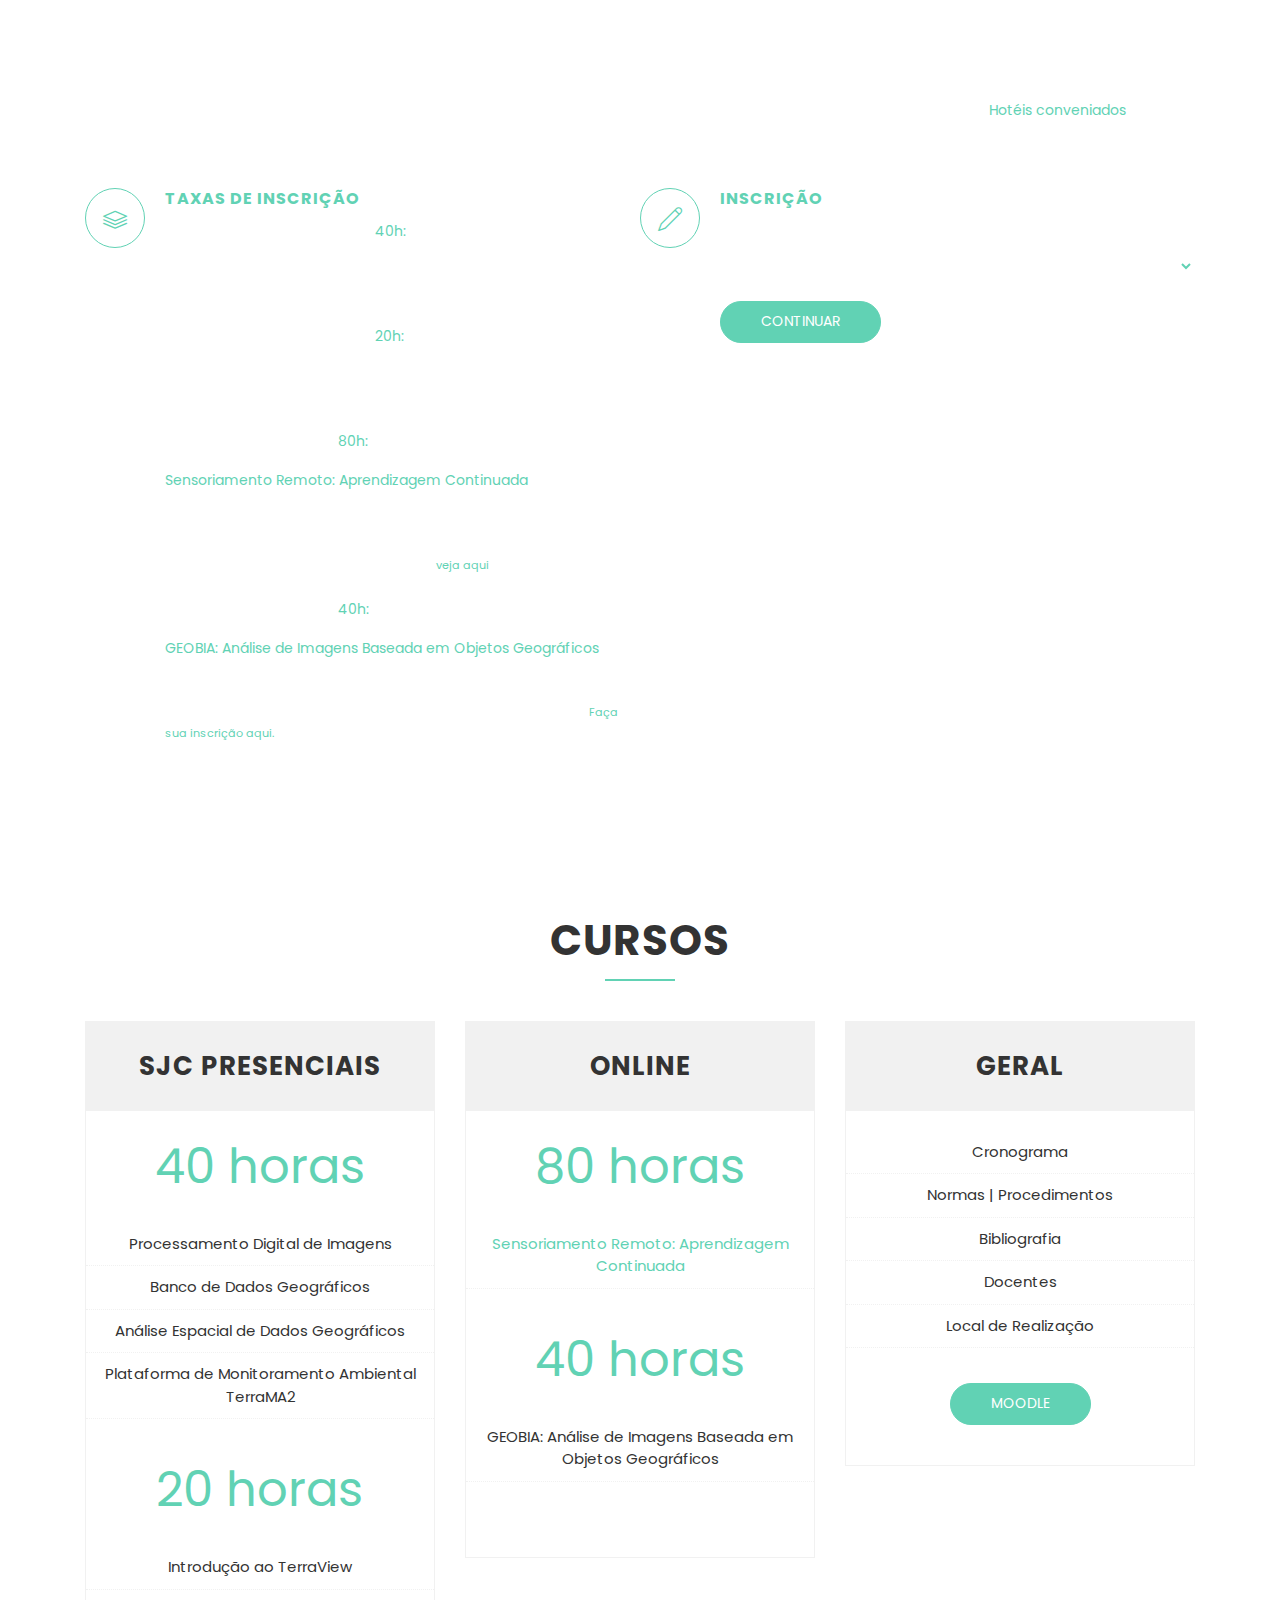
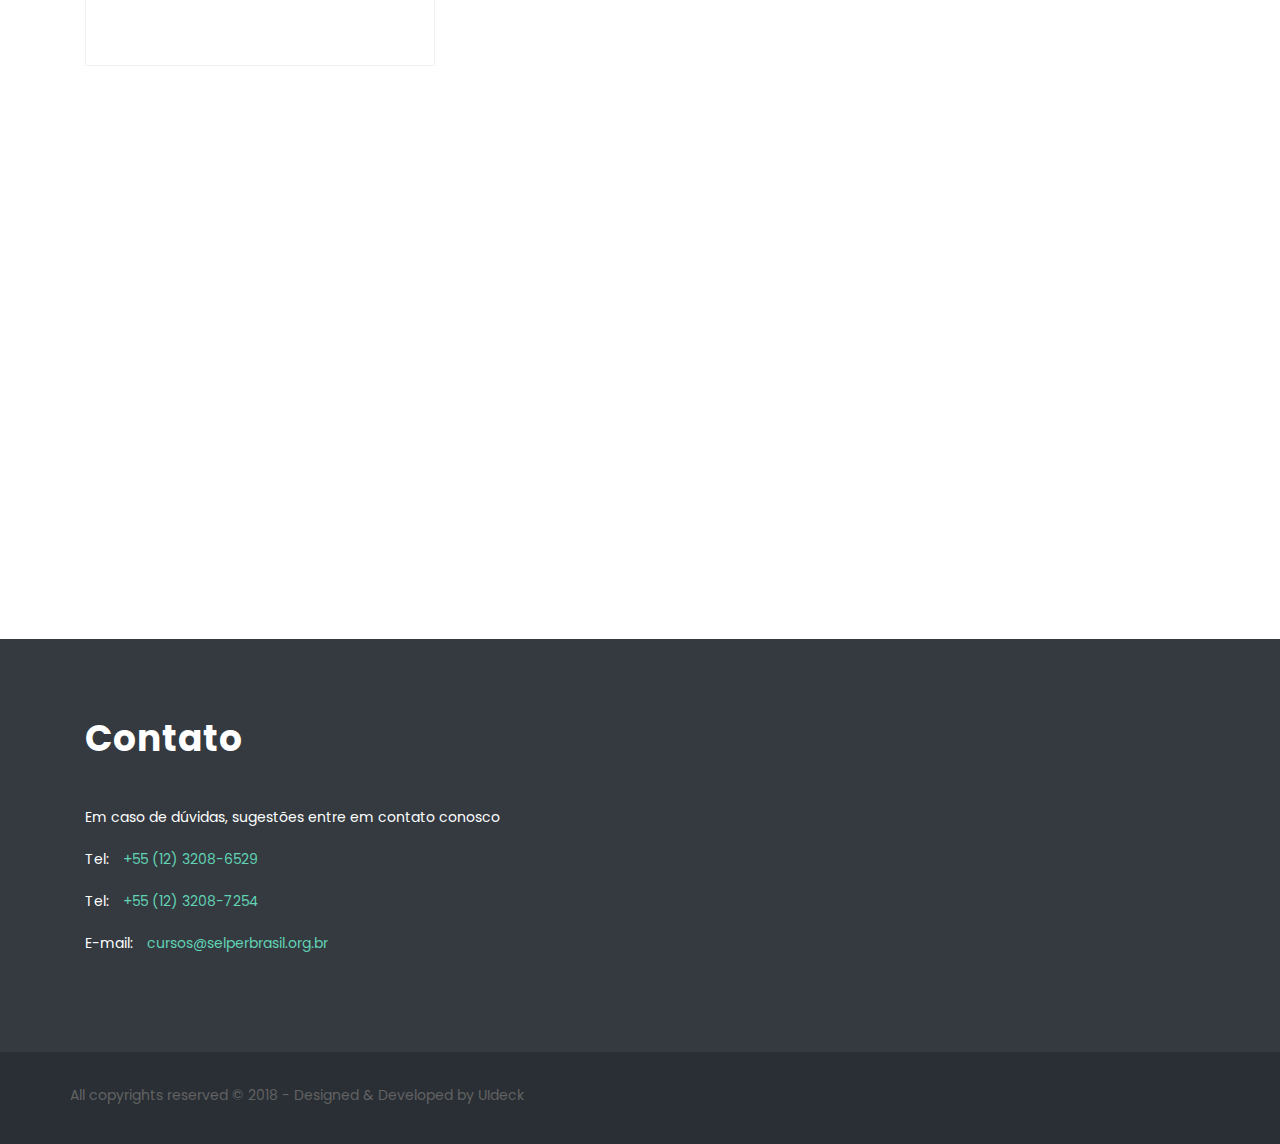
==== commit 873f9d31: "adding form (index)" ====
--- a/index.html
+++ b/index.html
@@ -237,13 +237,30 @@
                 <i class="lnr lnr-pencil"></i>
               </span>
               <div class="text">
-                <h4>Inscrição</a></h4>
-                <p>Para os Cursos Presenciais faça sua inscrição <a href="http://www.selperbrasil.org.br/cursos/inscricao_sjc.php" target="_blank"><b>AQUI</b></a></p>
-                
-                <p>Para os Cursos Onlines: <br>
-                  <a href="remote-sensing/index.html#pricing" target="_blank">Sensoriamento Remoto: Aprendizagem Continuada</a><br>
-                  <a href="http://www.selperbrasil.org.br/cursos/ead/geobia/formulario_inscricao.php" target="_blank">GEOBIA: Análise de Imagens Baseada em Objetos Geográficos</a>
-                </p>
+              <h4>Inscrição</a></h4>
+              <!-- <p>Para os Cursos Presenciais faça sua inscrição <a href="http://www.selperbrasil.org.br/cursos/inscricao_sjc.php" target="_blank"><b>AQUI</b></a></p>
+              
+              <p>Para os Cursos Onlines: <br>
+                <a href="remote-sensing/index.html#pricing" target="_blank">Sensoriamento Remoto: Aprendizagem Continuada</a><br>
+                <a href="http://www.selperbrasil.org.br/cursos/ead/geobia/formulario_inscricao.php" target="_blank">GEOBIA: Análise de Imagens Baseada em Objetos Geográficos</a>
+              </p> -->
+
+                <!-- form -->
+                <div class="form-group">
+                  <label for="exampleFormControlSelect1">Escolha seu Curso aqui</label>
+                  <select class="form-control" id="exampleFormControlSelect1">
+                    <option value=""></option>
+                    <option>Análise Espacial de Dados Geográficos</option>
+                    <option>Banco de Dados Geográficos</option>
+                    <option>Processamento Digital de Imagens</option>
+                    <option>Plataforma de Monitoramento Ambiental TerraMA2</option>
+                    <option>Introdução ao TerraView</option>
+                    <option>Sensoriamento Remoto (Online)</option>
+                    <option>GEOBIA (Online)</option> 
+                  </select>
+                </div>
+                <button type="submit" class="btn btn-common">Continuar</button><br>
+                <!-- end form -->
               </div>
             </div>
           </div>
@@ -264,7 +281,7 @@
     <!-- Features Section End -->    
 
     <!-- Portfolio Section -->
-   <!-- <section id="portfolios" class="section">-->
+    <!-- <section id="portfolios" class="section">-->
       <!-- Container Starts -->
       <!-- <div class="container">
         <div class="section-header">          
@@ -290,9 +307,9 @@
               </a>
             </div> --> 
             <!-- Portfolio Controller/Buttons Ends-->
-         <!-- </div>-->
-
-          <!-- Portfolio Recent Projects -->
+            <!-- </div>-->
+
+            <!-- Portfolio Recent Projects -->
           <!-- <div id="portfolio" class="row">
             <div class="col-sm-6 col-md-4 col-lg-4 col-xl-4 mix development print">
               <div class="portfolio-item">
@@ -358,10 +375,10 @@
         </div>
       </div> -->
       <!-- Container Ends -->
-   <!-- </section> -->
-    <!-- Portfolio Section Ends --> 
-
-    <!-- Start Video promo Section -->
+      <!-- </section> -->
+      <!-- Portfolio Section Ends --> 
+
+      <!-- Start Video promo Section -->
     <!-- <section class="video-promo section">
       <div class="container">
         <div class="row justify-content-center">
@@ -453,7 +470,7 @@
     <!-- End Pricing Table Section -->
 
     <!-- Counter Section Start -->
-     <div class="counters section" data-stellar-background-ratio="0.5">
+    <div class="counters section" data-stellar-background-ratio="0.5">
       <div class="container">
         <div class="row"> 
           <div class="col-xs-9 col-md-7">
--- a/css/main.css
+++ b/css/main.css
@@ -1195,10 +1195,10 @@
 .form-control {
   width: 100%;
   margin-bottom: 10px;
-  padding: 14px;
+  padding: 8px;
   border-color: #fff;
   border-radius: 0px;
-  color: #fff;
+  color: #61D2B4;
   background: transparent;
   font-size: 14px;
   -webkit-transition: all 0.3s;
@@ -1208,7 +1208,7 @@
 
 .form-control:focus {
   box-shadow: none;
-  color: #fff;
+  color: #61D2B4;
   border-color: #61D2B4;
   background: transparent;
   outline: none;
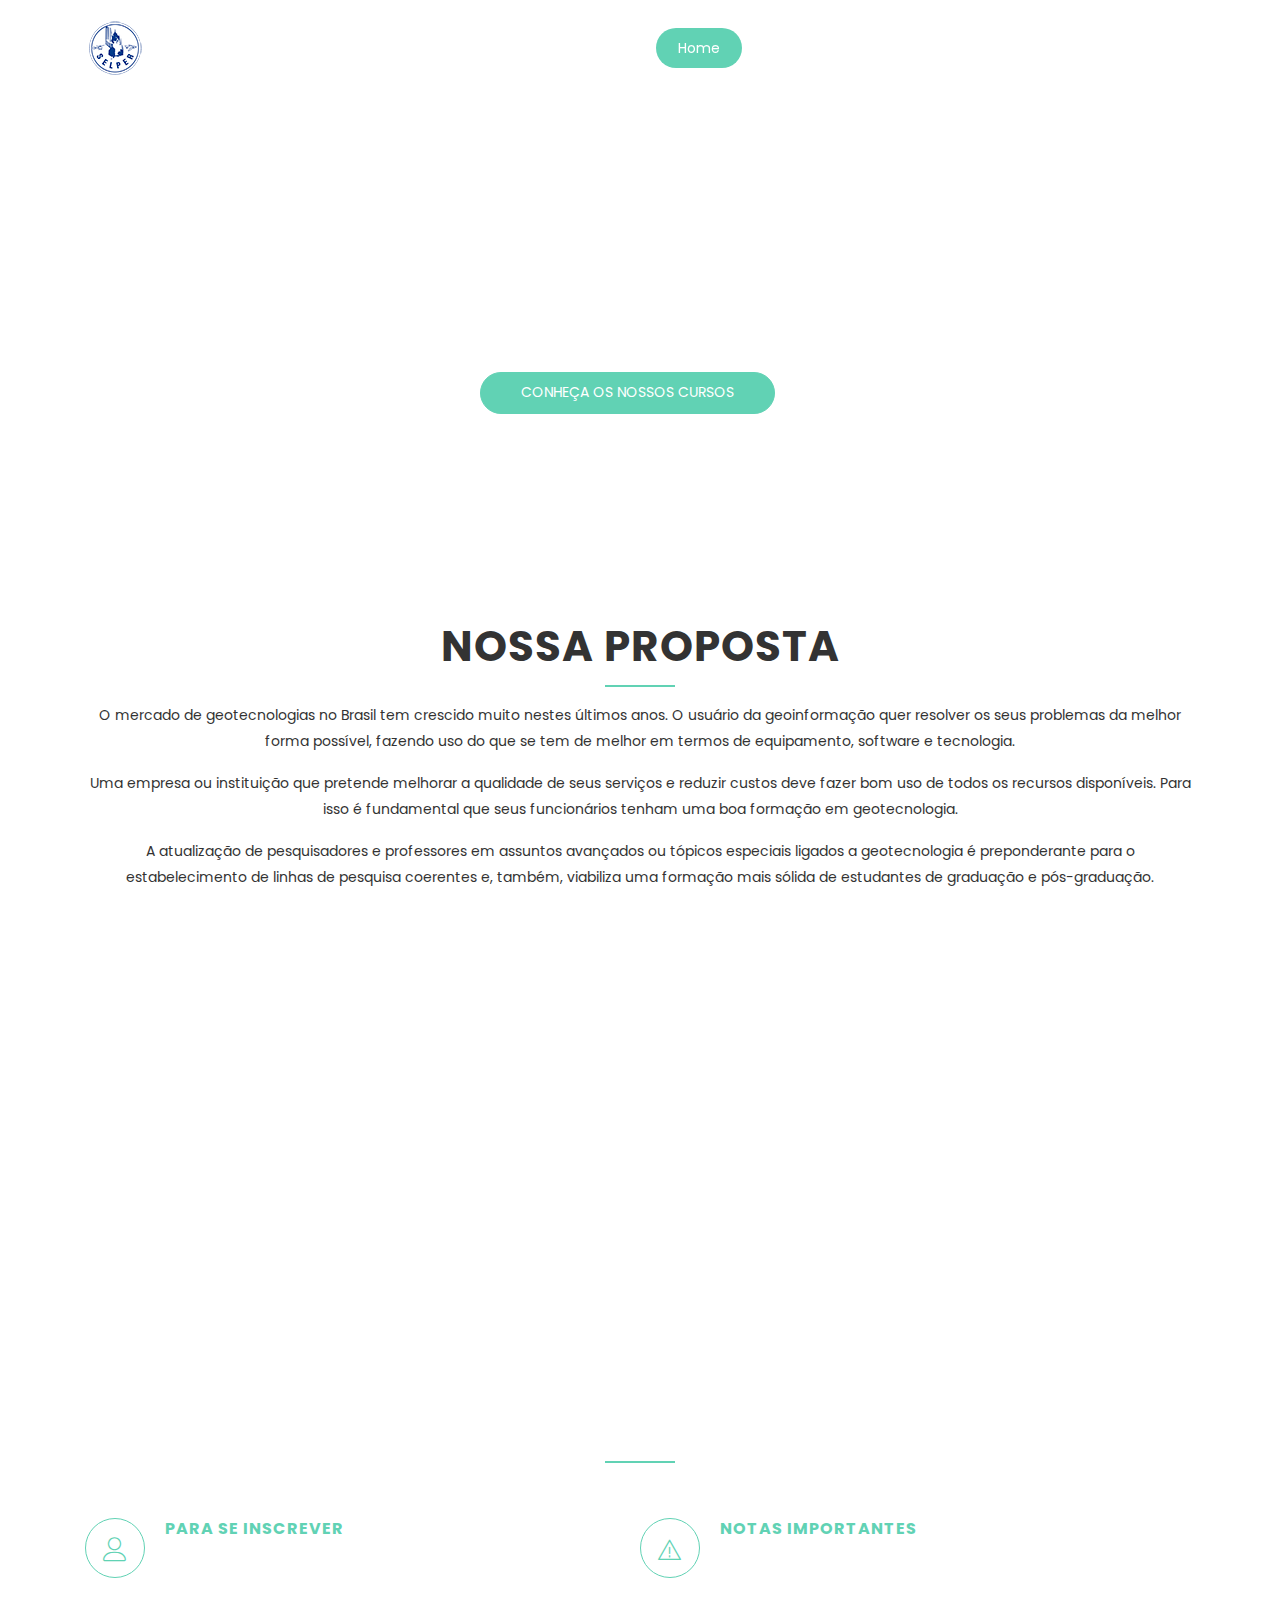
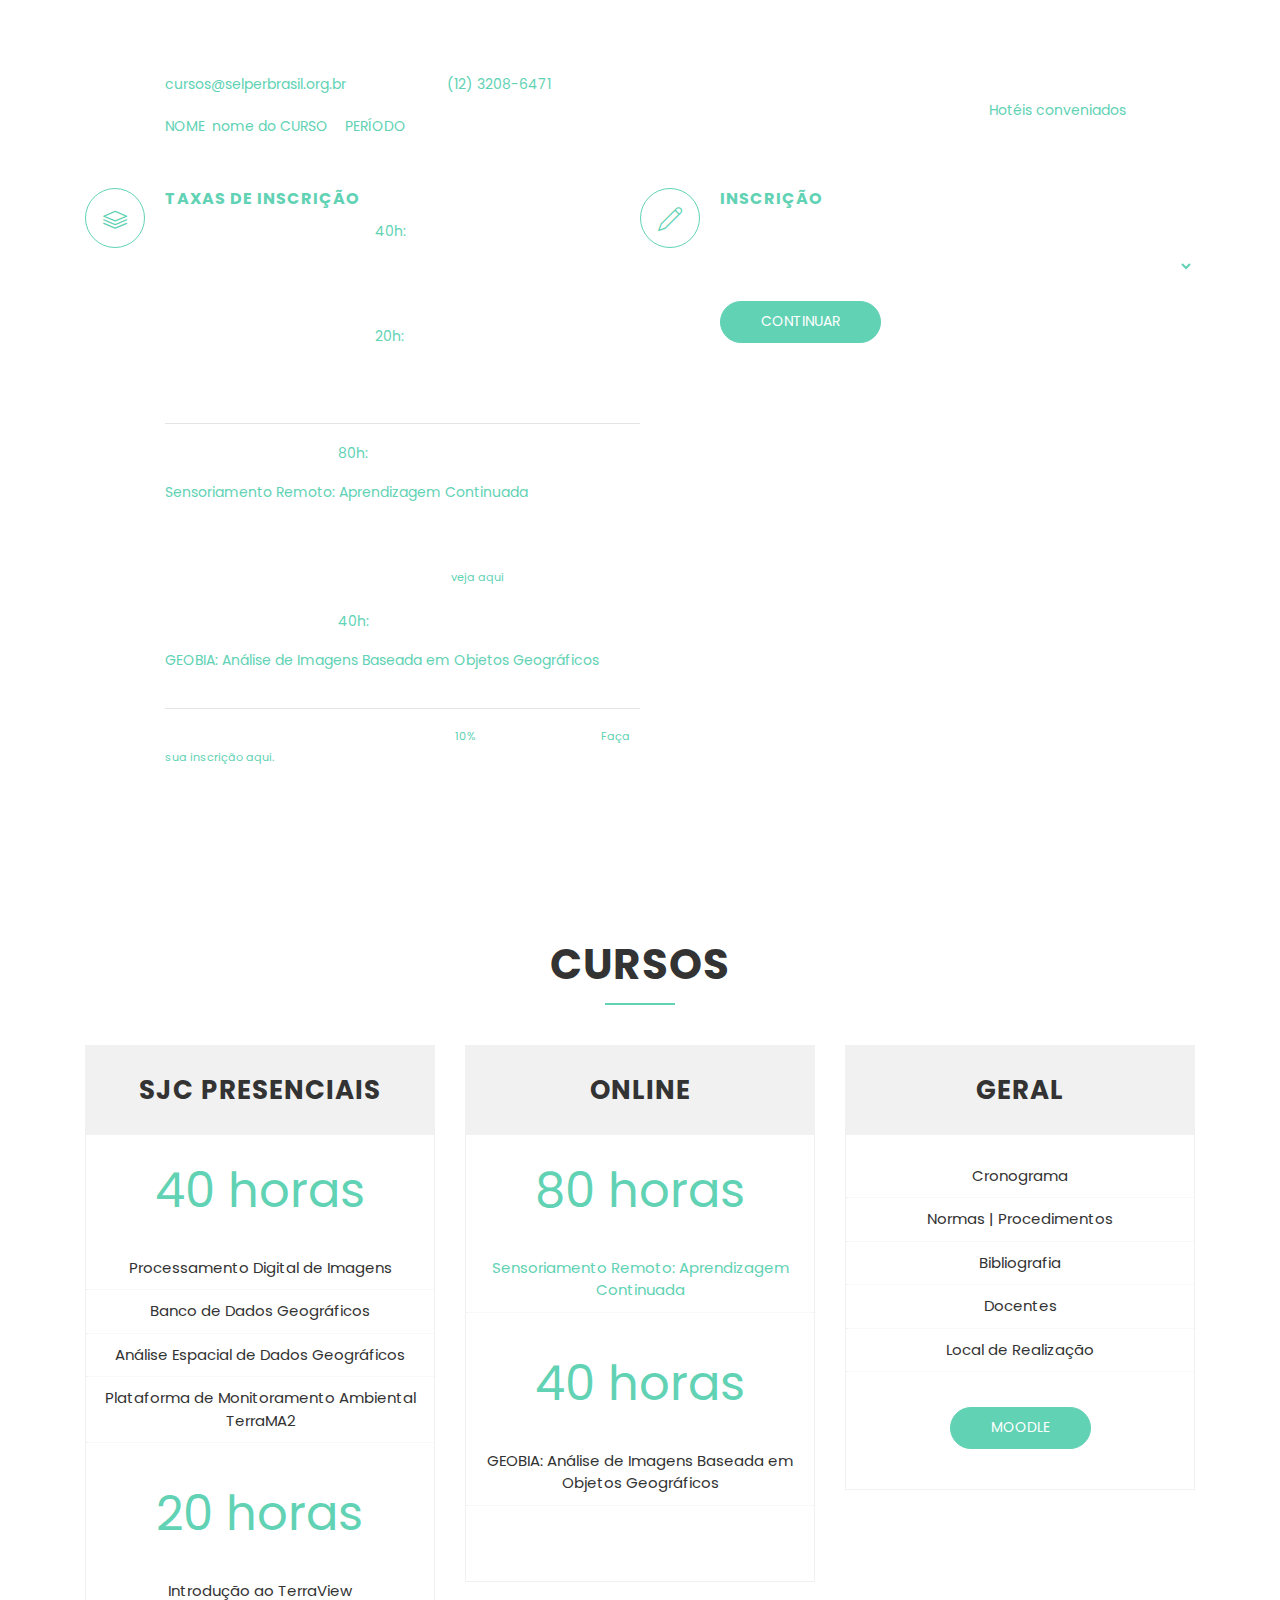
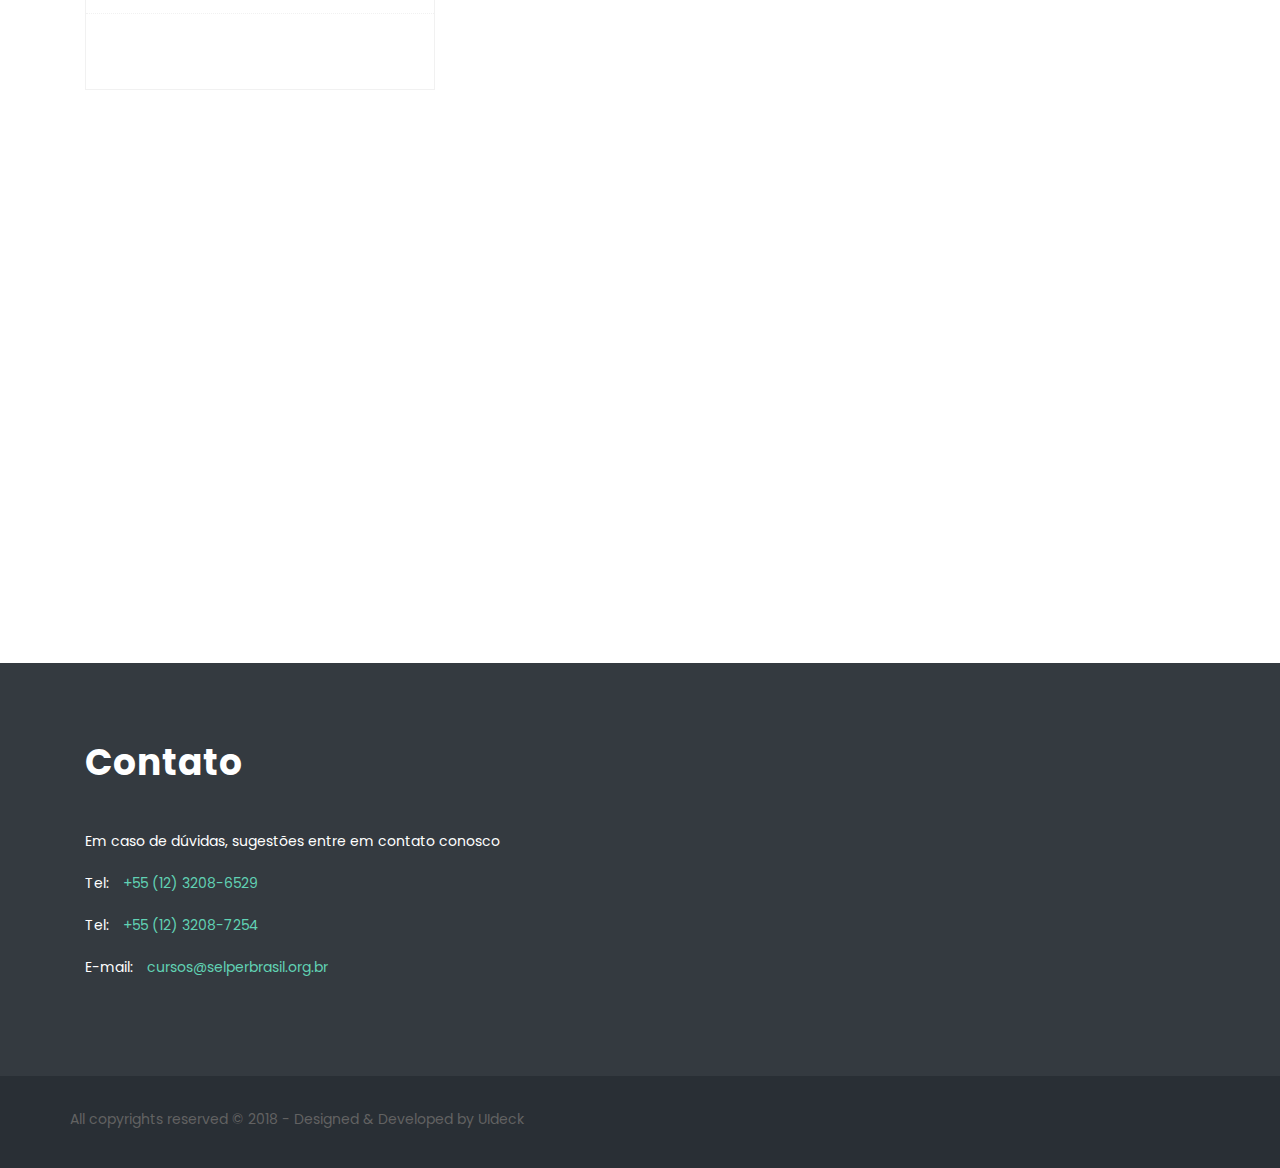
==== commit fd29c56e: "updating Inscrição section" ====
--- a/index.html
+++ b/index.html
@@ -181,8 +181,8 @@
 
                 - Inscreva-se apenas em um curso por vez.<br>
                 - As informações sobre o pagamento serão enviadas na mensagem de confirmação da inscrição.<br>
-                - Após o depósito, envie uma cópia do comprovante para o e-mail cursos@selperbrasil.org.br ou para o fax (12) 3208-6471.<br>
-                - Identifique claramente o comprovante de depósito com o seu NOME, nome do CURSO e PERÍODO.<br>
+                - Após o depósito, envie uma cópia do comprovante para o e-mail <span style="color:#61D2B4">cursos@selperbrasil.org.br</span> ou para o fax <span style="color:#61D2B4">(12) 3208-6471</span>.<br>
+                - Identifique claramente o comprovante de depósito com o seu <span style="color:#61D2B4">NOME</span>, <span style="color:#61D2B4">nome do CURSO</span> e <span style="color:#61D2B4">PERÍODO</span>.<br>
                 - A confirmação do recebimento será enviada por e-mail.<br>
               </div>
             </div>
@@ -208,28 +208,33 @@
                 <p>Para os cursos presenciais de <span style="color:#61D2B4">40h:</span></p>
 
 
-                Profissional - R$1.200,00<br> 
-                Estudantes - R$ 750,00 <br><br>
+                - Profissional - R$1.200,00<br> 
+                - Estudantes - R$ 750,00 <br><br>
 
                 <p>Para os cursos presenciais de <span style="color:#61D2B4">20h:</span></p> 
 
-                Profissional - R$ 600,00 <br> 
-                Estudantes - R$ 375,00 <br><br>
+                - Profissional - R$ 600,00 <br> 
+                - Estudantes - R$ 375,00 <br>
+
+
+                <hr class="lines">
 
                 <p>Para os cursos online de <span style="color:#61D2B4">80h:</span></p> 
                 <a href="remote-sensing/index.html#pricing" target="_blank">Sensoriamento Remoto: Aprendizagem Continuada</a><br>
 
-                Graduado - R$ 1000,00 <br> 
-                Em Graduação - R$ 500,00 <br><br>
-
-                <small>Outras opções de pagamento para esse curso <a href="remote-sensing/index.html#pricing" target="_blank">veja aqui</a></small><br><br>
+                - Graduado - R$ 1000,00 <br> 
+                - Em Graduação - R$ 500,00 <br><br>
+
+                <small>>> Outras opções de pagamento para esse curso <a href="remote-sensing/index.html#pricing" target="_blank">veja aqui</a></small><br><br>
 
                 <p>Para os cursos online de <span style="color:#61D2B4">40h:</span></p> 
                 <a href="http://www.selperbrasil.org.br/cursos/ead/geobia/formulario_inscricao.php" target="_blank">GEOBIA: Análise de Imagens Baseada em Objetos Geográficos</a><br>
 
-                R$ 500,00 <br><br>
-
-                <small>Obs.: Os sócios da SELPER terão um desconto de 10% na taxa de inscrição. <a href="http://selperbrasil.org.br/socios.php" target="_blank">Faça sua inscrição aqui.</a></small> 
+                - R$ 500,00 <br>
+
+                <hr class="lines">
+
+                <small>>> Para os sócios da SELPER terão um desconto de <span style="color:#61D2B4">10%</span> na taxa de inscrição. <a href="http://selperbrasil.org.br/socios.php" target="_blank">Faça sua inscrição aqui.</a></small> 
               </div>
             </div>
             <div class="col-lg-6 col-sm-6 col-xs-12 box-item">
@@ -237,7 +242,7 @@
                 <i class="lnr lnr-pencil"></i>
               </span>
               <div class="text">
-              <h4>Inscrição</a></h4>
+                <h4>Inscrição</a></h4>
               <!-- <p>Para os Cursos Presenciais faça sua inscrição <a href="http://www.selperbrasil.org.br/cursos/inscricao_sjc.php" target="_blank"><b>AQUI</b></a></p>
               
               <p>Para os Cursos Onlines: <br>
@@ -245,27 +250,27 @@
                 <a href="http://www.selperbrasil.org.br/cursos/ead/geobia/formulario_inscricao.php" target="_blank">GEOBIA: Análise de Imagens Baseada em Objetos Geográficos</a>
               </p> -->
 
-                <!-- form -->
-                <div class="form-group">
-                  <label for="exampleFormControlSelect1">Escolha seu Curso aqui</label>
-                  <select class="form-control" id="exampleFormControlSelect1">
-                    <option value=""></option>
-                    <option>Análise Espacial de Dados Geográficos</option>
-                    <option>Banco de Dados Geográficos</option>
-                    <option>Processamento Digital de Imagens</option>
-                    <option>Plataforma de Monitoramento Ambiental TerraMA2</option>
-                    <option>Introdução ao TerraView</option>
-                    <option>Sensoriamento Remoto (Online)</option>
-                    <option>GEOBIA (Online)</option> 
-                  </select>
-                </div>
-                <button type="submit" class="btn btn-common">Continuar</button><br>
-                <!-- end form -->
-              </div>
-            </div>
-          </div>
-        </div>
-      </div>
+              <!-- form -->
+              <div class="form-group">
+                <label for="exampleFormControlSelect1">Escolha seu Curso aqui</label>
+                <select class="form-control" id="exampleFormControlSelect1">
+                  <option value=""></option>
+                  <option>Análise Espacial de Dados Geográficos</option>
+                  <option>Banco de Dados Geográficos</option>
+                  <option>Processamento Digital de Imagens</option>
+                  <option>Plataforma de Monitoramento Ambiental TerraMA2</option>
+                  <option>Introdução ao TerraView</option>
+                  <option>Sensoriamento Remoto (Online)</option>
+                  <option>GEOBIA (Online)</option> 
+                </select>
+              </div>
+              <button type="submit" class="btn btn-common">Continuar</button><br>
+              <!-- end form -->
+            </div>
+          </div>
+        </div>
+      </div>
+    </div>
 
 
           <!-- <div class="col-lg-4 col-xs-12">
